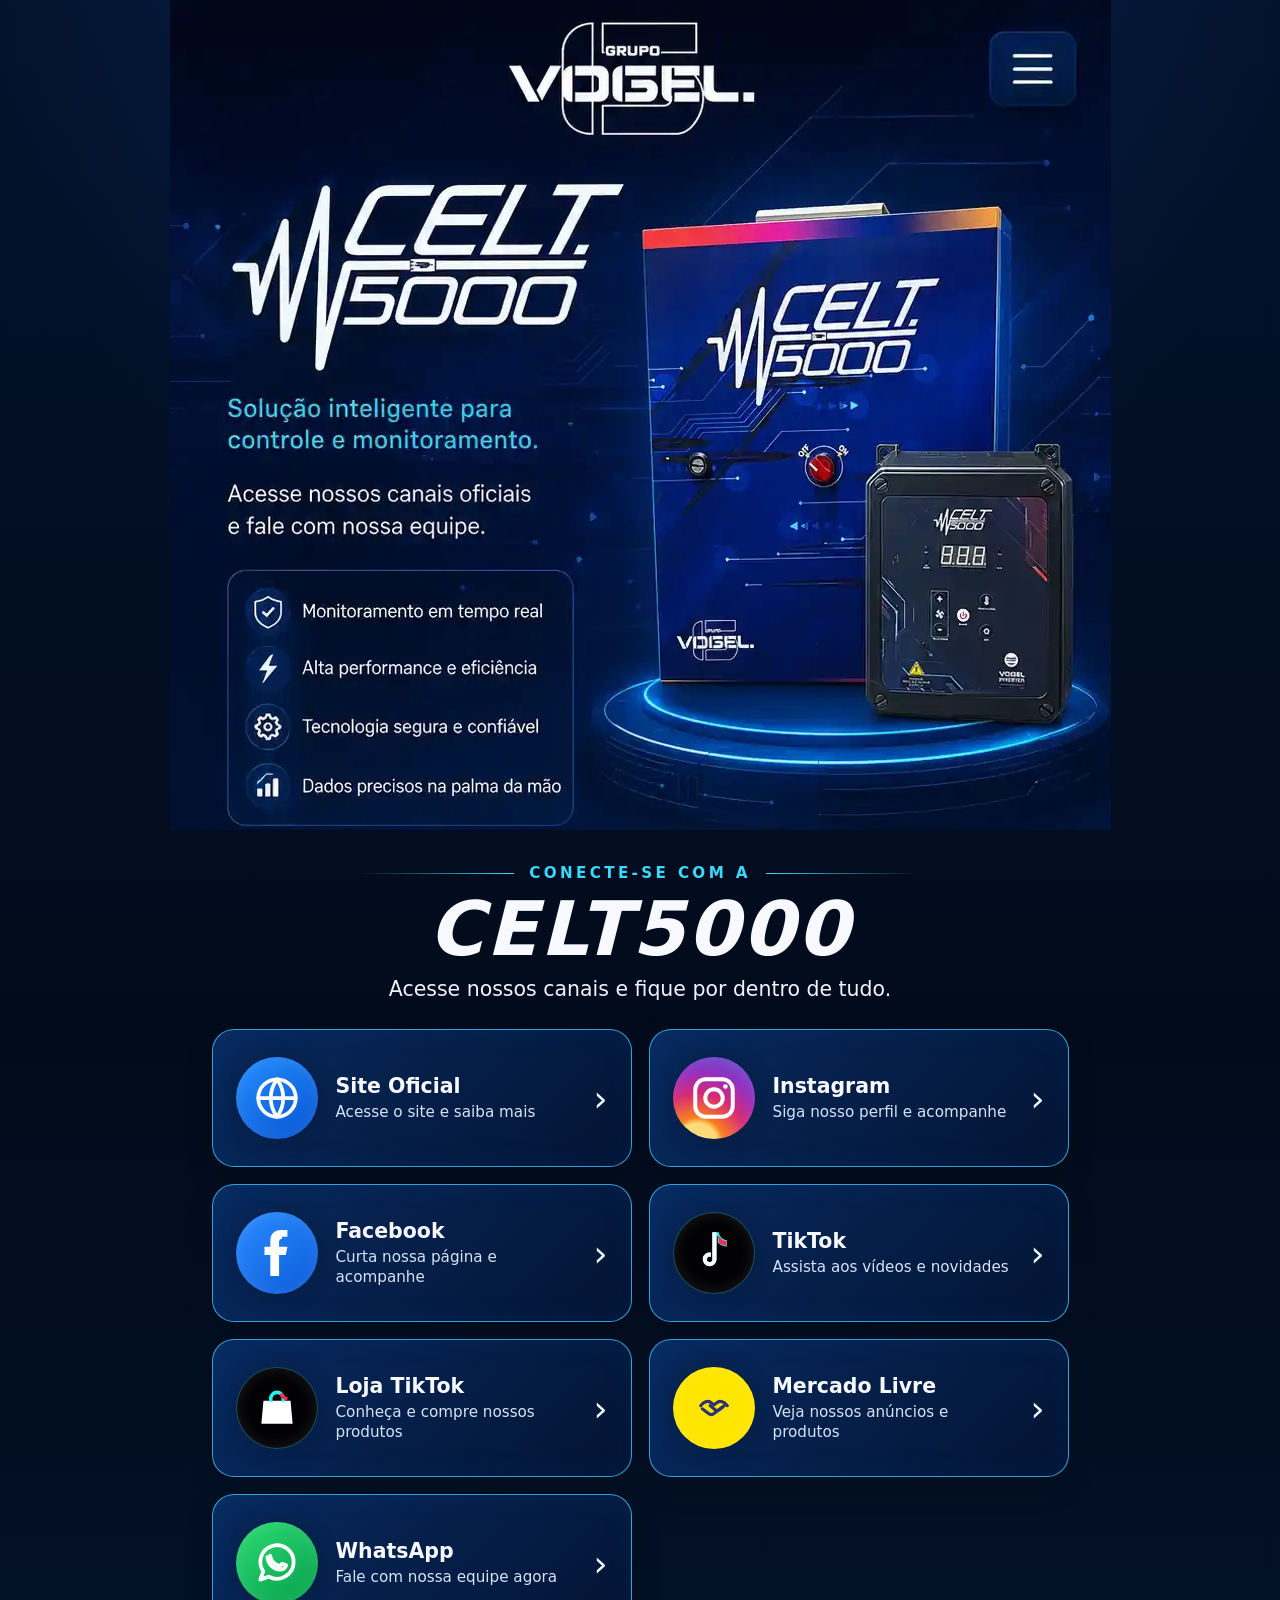
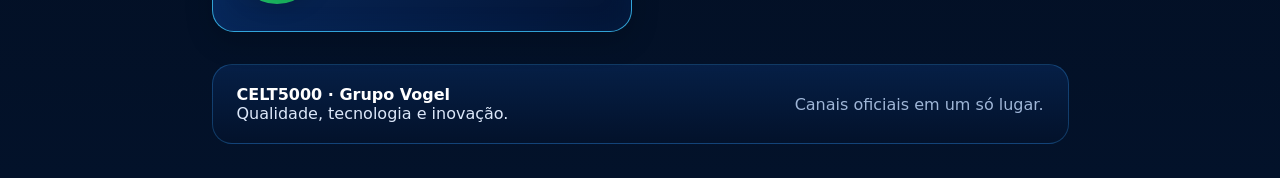
==== index.html @ 8eeab812 "Remove marca RUSTER do equipamento no hero" ====
<!doctype html>
<html lang="pt-BR">
<head>
<meta charset="utf-8">
<meta name="viewport" content="width=device-width,initial-scale=1,viewport-fit=cover">
<meta name="theme-color" content="#020b1b">
<meta name="description" content="Canais oficiais do CELT5000 - Grupo Vogel">
<title>CELT5000 | Canais Oficiais</title>
<style>
:root{--bg:#020b1b;--panel:#06204b;--panel2:#03132f;--cyan:#39d9ff;--line:#37bfff;--text:#f7f9ff;--muted:#d6e3f6}
*{box-sizing:border-box}html{scroll-behavior:smooth}body{margin:0;min-height:100vh;background:radial-gradient(circle at 50% 0,rgba(20,91,210,.22),transparent 34%),linear-gradient(180deg,#03132d 0,#020b1b 58%,#03122a 100%);color:var(--text);font-family:Inter,ui-sans-serif,system-ui,-apple-system,BlinkMacSystemFont,"Segoe UI",Arial,sans-serif;overflow-x:hidden}
body:before{content:"";position:fixed;inset:0;pointer-events:none;opacity:.14;background-image:linear-gradient(rgba(40,155,255,.08) 1px,transparent 1px),linear-gradient(90deg,rgba(40,155,255,.08) 1px,transparent 1px);background-size:46px 46px;mask-image:linear-gradient(#000,transparent 82%)}
a{color:inherit}.page{width:min(941px,100%);margin:auto;position:relative;z-index:1}.hero-wrap{position:relative;width:100%;line-height:0;background:#03132d;overflow:hidden}.hero-img{display:block;width:100%;height:auto;user-select:none;-webkit-user-drag:none}.ruster-mask{position:absolute;left:83.10%;top:82.89%;width:8.29%;height:3.74%;z-index:4;pointer-events:none;background:url("[data-uri]") center/100% 100% no-repeat}.menu-hit{position:absolute;top:3.2%;right:4.0%;width:10.5%;aspect-ratio:1;border:0;background:transparent;border-radius:22%;cursor:pointer;z-index:5}.menu-hit:focus-visible{outline:3px solid #7be8ff;outline-offset:3px}.menu{position:absolute;right:4%;top:12.5%;z-index:8;width:min(300px,46%);padding:10px;border-radius:18px;border:1px solid rgba(77,213,255,.6);background:rgba(2,13,34,.97);box-shadow:0 18px 40px rgba(0,0,0,.38);opacity:0;transform:translateY(-8px) scale(.98);pointer-events:none;transition:.18s;line-height:1.3}.menu.open{opacity:1;transform:none;pointer-events:auto}.menu a{display:flex;align-items:center;justify-content:space-between;padding:13px 14px;text-decoration:none;border-radius:12px;font-size:.95rem;font-weight:700}.menu a:hover,.menu a:focus-visible{background:rgba(42,147,255,.14);outline:none;color:#fff}
.connect{padding:34px 24px 18px;text-align:center}.eyebrow{display:flex;align-items:center;justify-content:center;gap:15px;color:var(--cyan);font-weight:800;letter-spacing:.22em;text-transform:uppercase;font-size:.95rem}.eyebrow:before,.eyebrow:after{content:"";height:1px;width:155px;max-width:19vw;background:linear-gradient(90deg,transparent,var(--cyan))}.eyebrow:after{background:linear-gradient(90deg,var(--cyan),transparent)}.connect h1{font-size:clamp(2.5rem,7vw,4.7rem);font-style:italic;letter-spacing:.035em;margin:10px 0 4px;line-height:1;font-weight:900}.connect p{margin:10px 0 0;color:#eef4ff;font-size:clamp(1rem,2.1vw,1.28rem)}
.cards{display:grid;grid-template-columns:1fr 1fr;gap:17px;padding:10px 42px 32px}.card{display:grid;grid-template-columns:82px 1fr auto;align-items:center;gap:18px;min-height:138px;padding:18px 23px;border-radius:22px;border:1px solid rgba(62,200,255,.78);background:linear-gradient(135deg,rgba(8,43,96,.97),rgba(3,20,52,.98));text-decoration:none;box-shadow:inset 0 0 30px rgba(22,101,220,.08),0 10px 28px rgba(0,0,0,.18);transition:transform .18s,border-color .18s,box-shadow .18s;position:relative;overflow:hidden}.card:before{content:"";position:absolute;inset:0;background:radial-gradient(circle at 12% 50%,rgba(31,142,255,.16),transparent 33%);opacity:0;transition:.18s}.card:hover,.card:focus-visible{transform:translateY(-4px);border-color:#70e6ff;box-shadow:0 18px 38px rgba(0,0,0,.27),0 0 30px rgba(0,176,255,.12);outline:none}.card:hover:before,.card:focus-visible:before{opacity:1}.ico{width:82px;height:82px;border-radius:50%;display:grid;place-items:center;position:relative;z-index:1;box-shadow:0 0 22px rgba(0,0,0,.22),inset 0 0 16px rgba(255,255,255,.1)}.ico svg{width:50px;height:50px}.site .ico{background:linear-gradient(145deg,#258dff,#0754d2)}.instagram .ico{background:radial-gradient(circle at 30% 105%,#feda75 0 19%,#fa7e1e 25%,#d62976 48%,#962fbf 68%,#4f5bd5 100%)}.facebook .ico{background:linear-gradient(145deg,#2b8cff,#0b5bd9)}.tiktok .ico,.tiktokshop .ico{background:#020204;border:1px solid rgba(67,219,255,.35)}.whatsapp .ico{background:linear-gradient(145deg,#2bdb72,#079f4c)}.mercadolivre .ico{background:#ffe600}.copy{position:relative;z-index:1}.copy strong{display:block;font-size:1.28rem;margin-bottom:4px}.copy span{display:block;color:var(--muted);font-size:.95rem;line-height:1.35}.arrow{position:relative;z-index:1;font-size:2.2rem;color:#e8fbff;transition:.18s}.card:hover .arrow,.card:focus-visible .arrow{transform:translateX(4px);color:var(--cyan)}
.footer{margin:0 42px 34px;padding:20px 24px;border:1px solid rgba(57,168,255,.27);border-radius:20px;background:linear-gradient(180deg,rgba(7,34,76,.85),rgba(3,18,43,.88));display:grid;grid-template-columns:1fr auto;gap:20px;align-items:center;color:#dce8fa}.footer strong{color:#fff}.footer-right{text-align:right;color:#9fb6d7}
@media(max-width:720px){.menu{width:min(300px,74%);top:12%}.connect{padding:26px 16px 15px}.cards{grid-template-columns:1fr;padding:8px 14px 26px;gap:12px}.card{min-height:110px;grid-template-columns:62px 1fr auto;gap:13px;padding:14px 16px;border-radius:18px}.ico{width:62px;height:62px}.ico svg{width:38px;height:38px}.copy strong{font-size:1.08rem}.copy span{font-size:.87rem}.arrow{font-size:1.85rem}.footer{margin:0 14px 24px;grid-template-columns:1fr;text-align:center}.footer-right{text-align:center;border-top:1px solid rgba(57,168,255,.25);padding-top:12px}}
@media(max-width:440px){.menu-hit{right:3.8%;top:3.1%;width:11.5%}.eyebrow{font-size:.72rem;gap:8px}.eyebrow:before,.eyebrow:after{width:70px}.connect h1{font-size:2.6rem}.connect p{font-size:.95rem}.copy span{font-size:.82rem}.footer{font-size:.9rem}}
@media(prefers-reduced-motion:reduce){html{scroll-behavior:auto}.menu,.card,.arrow{transition:none}}
</style>
</head>
<body>
<main class="page">
  <section class="hero-wrap" id="inicio" aria-label="Apresentação do CELT5000">
    <img class="hero-img" src="[data-uri]" alt="CELT5000 Grupo Vogel com equipamento em destaque">
    <div class="ruster-mask" aria-hidden="true"></div>
    <button class="menu-hit" type="button" aria-label="Abrir menu" aria-expanded="false" aria-controls="menu"></button>
    <nav class="menu" id="menu" aria-label="Menu principal">
      <a href="#inicio">Início <span>⌂</span></a>
      <a href="#canais">Canais oficiais <span>↓</span></a>
      <a href="https://celt5000.com.br/" target="_blank" rel="noopener noreferrer">Site Oficial <span>↗</span></a>
      <a href="https://wa.me/554599050319" target="_blank" rel="noopener noreferrer">WhatsApp <span>↗</span></a>
    </nav>
  </section>

  <section class="connect" id="canais" aria-labelledby="titulo-canais">
    <div class="eyebrow">Conecte-se com a</div>
    <h1 id="titulo-canais">CELT5000</h1>
    <p>Acesse nossos canais e fique por dentro de tudo.</p>
  </section>

  <section class="cards" aria-label="Links oficiais do CELT5000">
    <a class="card site" href="https://celt5000.com.br/" target="_blank" rel="noopener noreferrer"><span class="ico" aria-hidden="true"><svg viewBox="0 0 24 24" fill="none" stroke="#fff" stroke-width="1.8" stroke-linecap="round"><circle cx="12" cy="12" r="9"/><path d="M3 12h18M12 3a15 15 0 0 1 0 18M12 3a15 15 0 0 0 0 18"/></svg></span><span class="copy"><strong>Site Oficial</strong><span>Acesse o site e saiba mais</span></span><span class="arrow">›</span></a>
    <a class="card instagram" href="https://www.instagram.com/celt5000.br?igsh=dDdic3N4dnR0dGxo&utm_source=qr" target="_blank" rel="noopener noreferrer"><span class="ico" aria-hidden="true"><svg viewBox="0 0 24 24" fill="none" stroke="#fff" stroke-width="1.9"><rect x="3" y="3" width="18" height="18" rx="5"/><circle cx="12" cy="12" r="4.2"/><circle cx="17.5" cy="6.5" r="1.1" fill="#fff" stroke="none"/></svg></span><span class="copy"><strong>Instagram</strong><span>Siga nosso perfil e acompanhe</span></span><span class="arrow">›</span></a>
    <a class="card facebook" href="https://www.facebook.com/share/1DLeUzoMwA/?mibextid=wwXIfr" target="_blank" rel="noopener noreferrer"><span class="ico" aria-hidden="true"><svg viewBox="0 0 24 24" fill="#fff"><path d="M14.4 4.2H17V1h-3c-3.4 0-5.2 2-5.2 5.3V9H6v4h2.8v10h4.2V13h3.2l.8-4H13V6.8c0-1 .4-1.6 1.4-1.6Z"/></svg></span><span class="copy"><strong>Facebook</strong><span>Curta nossa página e acompanhe</span></span><span class="arrow">›</span></a>
    <a class="card tiktok" href="https://www.tiktok.com/@grupovogelbrasil?_r=1&_t=ZS-98ncig1gnmm" target="_blank" rel="noopener noreferrer"><span class="ico" aria-hidden="true"><svg viewBox="0 0 24 24"><path fill="#25F4EE" d="M13.2 4v11a3.3 3.3 0 1 1-2.7-3.2v2.1a1.3 1.3 0 1 0 .7 1.2V2h3.1c.4 2.1 1.7 3.5 3.9 3.9v3c-1.7-.1-3.2-.7-4.4-1.8V4h-.6Z"/><path fill="#FE2C55" d="M14.2 3c.5 1.8 1.7 3 3.8 3.4v2.1c-1.4-.1-2.6-.5-3.8-1.4V3Z"/><path fill="#fff" d="M13.2 4v11a3.3 3.3 0 1 1-2.7-3.2v2.1a1.3 1.3 0 1 0 .7 1.2V2h2v2Z"/></svg></span><span class="copy"><strong>TikTok</strong><span>Assista aos vídeos e novidades</span></span><span class="arrow">›</span></a>
    <a class="card tiktokshop" href="https://vt.tiktok.com/ZS43A1rHr/?page=TikTokShop" target="_blank" rel="noopener noreferrer"><span class="ico" aria-hidden="true"><svg viewBox="0 0 24 24"><path d="M5.5 8.5h13l1 11h-15l1-11Z" fill="#fff"/><path d="M9 9V7.5a3 3 0 0 1 6 0V9" fill="none" stroke="#25F4EE" stroke-width="1.7"/><path d="M14 5c.4 1.4 1.4 2.3 3 2.6" fill="none" stroke="#FE2C55" stroke-width="1.7"/></svg></span><span class="copy"><strong>Loja TikTok</strong><span>Conheça e compre nossos produtos</span></span><span class="arrow">›</span></a>
    <a class="card mercadolivre" href="https://lista.mercadolivre.com.br/_CustId_452941251" target="_blank" rel="noopener noreferrer"><span class="ico" aria-hidden="true"><svg viewBox="0 0 64 64" fill="none"><ellipse cx="32" cy="32" rx="25" ry="18" fill="#FFE600"/><path d="M15 29c4-5 9-7 13-4l4 3 4-3c4-3 9-1 13 4" stroke="#2D3277" stroke-width="4" stroke-linecap="round"/><path d="M17 33l8 6c2 2 5 2 7 0l13-10" stroke="#2D3277" stroke-width="4" stroke-linecap="round" stroke-linejoin="round"/><path d="M27 29l6 5c2 1.7 4 1.7 6 0l4-3" stroke="#2D3277" stroke-width="4" stroke-linecap="round"/></svg></span><span class="copy"><strong>Mercado Livre</strong><span>Veja nossos anúncios e produtos</span></span><span class="arrow">›</span></a>
    <a class="card whatsapp" href="https://wa.me/554599050319" target="_blank" rel="noopener noreferrer"><span class="ico" aria-hidden="true"><svg viewBox="0 0 24 24" fill="none" stroke="#fff" stroke-width="1.8" stroke-linecap="round" stroke-linejoin="round"><path d="M20 11.5a8 8 0 0 1-11.9 7L4 20l1.4-4A8 8 0 1 1 20 11.5Z"/><path d="M8.7 8.5c.4 2.4 2.1 4.2 4.6 5l1.2-1.2 1.9.8c-.5 1.3-1.6 2.1-2.9 2.1-3.3-.2-5.8-2.7-6.1-6"/></svg></span><span class="copy"><strong>WhatsApp</strong><span>Fale com nossa equipe agora</span></span><span class="arrow">›</span></a>
  </section>

  <footer class="footer"><div><strong>CELT5000 · Grupo Vogel</strong><br>Qualidade, tecnologia e inovação.</div><div class="footer-right">Canais oficiais em um só lugar.</div></footer>
</main>
<script>
const btn=document.querySelector('.menu-hit');const menu=document.getElementById('menu');
function closeMenu(){btn.setAttribute('aria-expanded','false');menu.classList.remove('open')}
btn.addEventListener('click',()=>{const open=btn.getAttribute('aria-expanded')==='true';btn.setAttribute('aria-expanded',String(!open));menu.classList.toggle('open',!open)});
menu.querySelectorAll('a').forEach(a=>a.addEventListener('click',closeMenu));
document.addEventListener('click',e=>{if(!menu.contains(e.target)&&!btn.contains(e.target))closeMenu()});document.addEventListener('keydown',e=>{if(e.key==='Escape')closeMenu()});
</script>

<script>
const hero=document.querySelector('.hero-img');
Promise.all(['00','01','02','03a','03b','04','05','06'].map(n=>fetch(`assets/hero-parts/${n}.txt?v=5`).then(r=>{if(!r.ok)throw new Error(`hero ${n}: ${r.status}`);return r.text();})))
.then(parts=>{hero.src='data:image/webp;base64,'+parts.join('');})
.catch(err=>{console.error(err);hero.alt='Não foi possível carregar a imagem principal do CELT5000';});
</script>
</body></html>
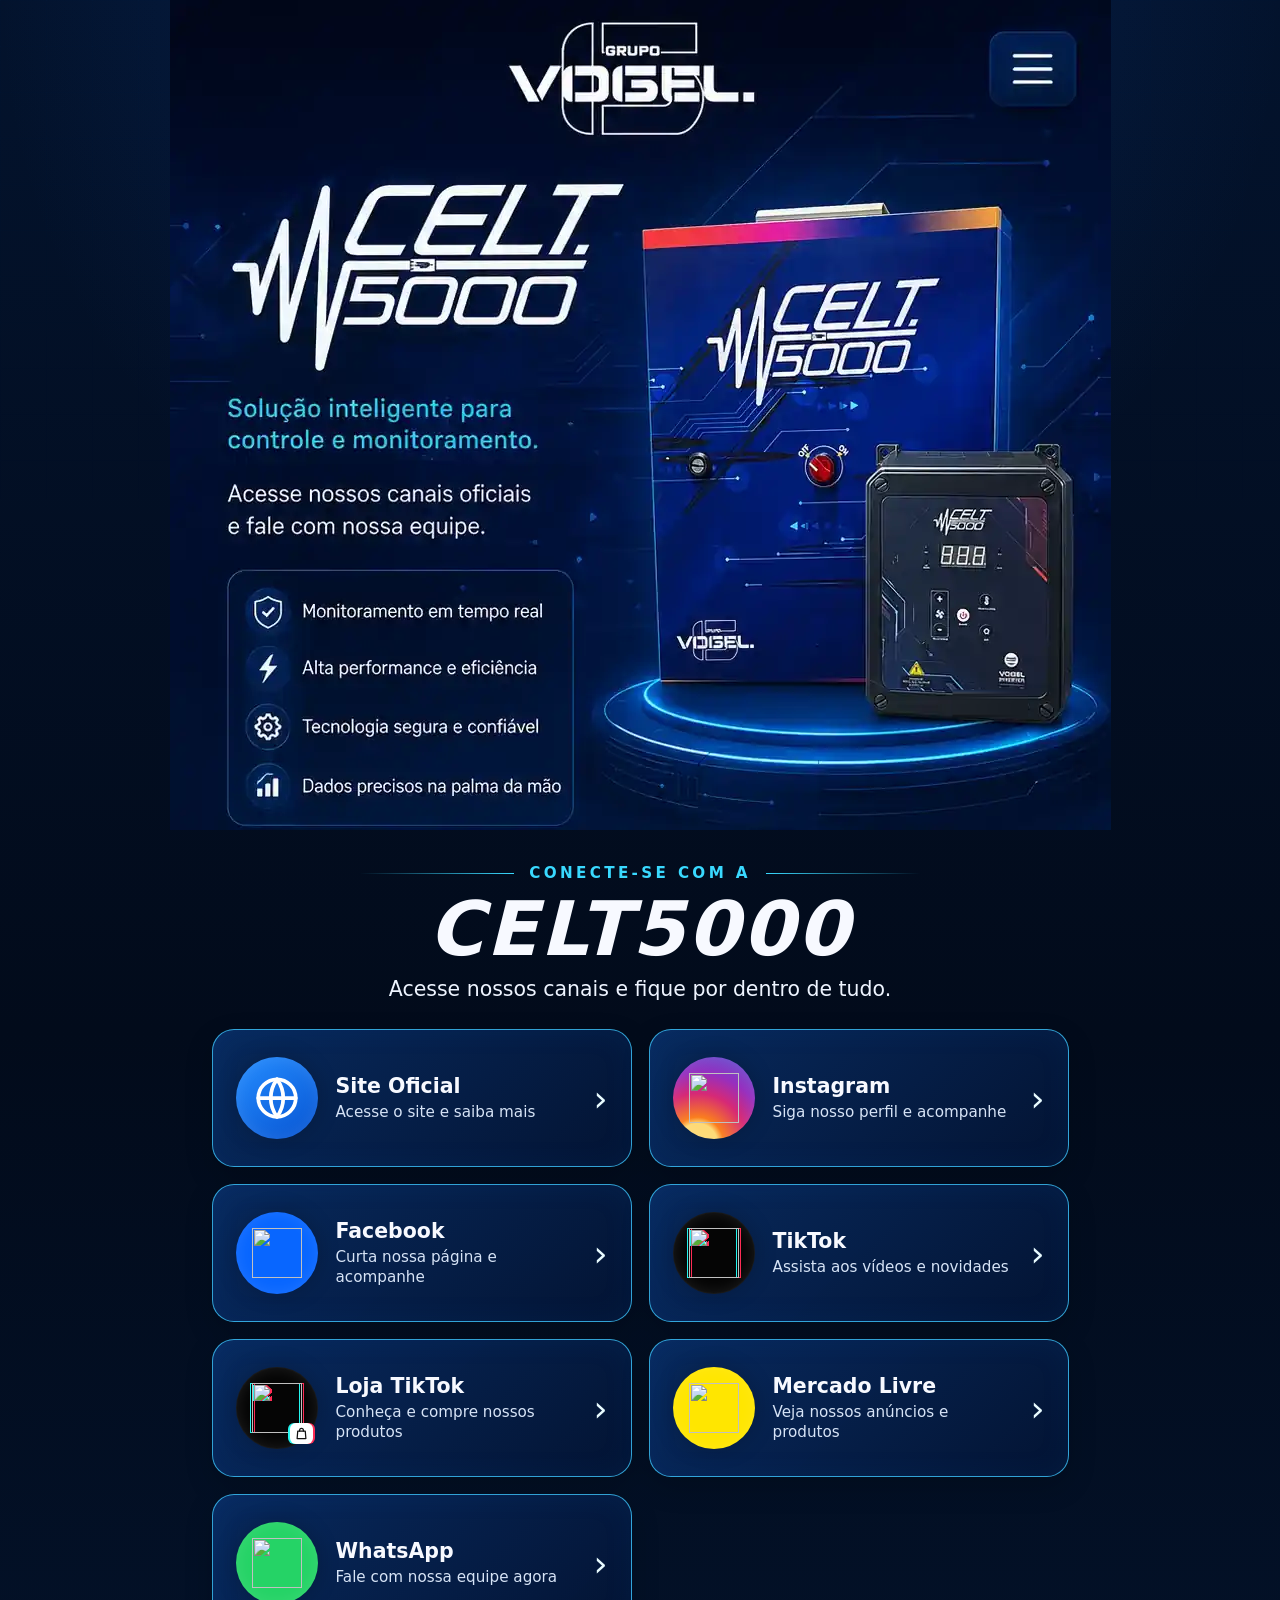
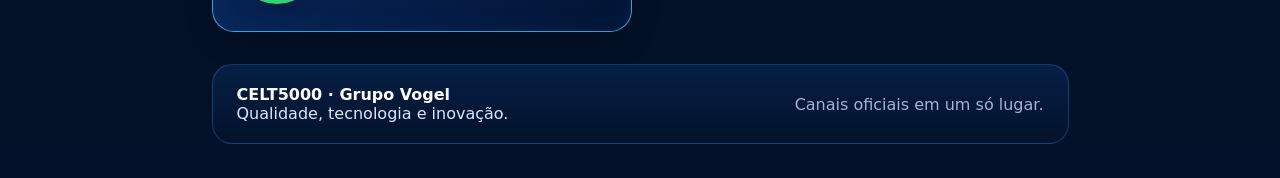
==== commit 68266af9: "Refina logotipos das redes sociais" ====
--- a/index.html
+++ b/index.html
@@ -12,9 +12,9 @@
 body:before{content:"";position:fixed;inset:0;pointer-events:none;opacity:.14;background-image:linear-gradient(rgba(40,155,255,.08) 1px,transparent 1px),linear-gradient(90deg,rgba(40,155,255,.08) 1px,transparent 1px);background-size:46px 46px;mask-image:linear-gradient(#000,transparent 82%)}
 a{color:inherit}.page{width:min(941px,100%);margin:auto;position:relative;z-index:1}.hero-wrap{position:relative;width:100%;line-height:0;background:#03132d;overflow:hidden}.hero-img{display:block;width:100%;height:auto;user-select:none;-webkit-user-drag:none}.ruster-mask{position:absolute;left:83.10%;top:82.89%;width:8.29%;height:3.74%;z-index:4;pointer-events:none;background:url("[data-uri]") center/100% 100% no-repeat}.menu-hit{position:absolute;top:3.2%;right:4.0%;width:10.5%;aspect-ratio:1;border:0;background:transparent;border-radius:22%;cursor:pointer;z-index:5}.menu-hit:focus-visible{outline:3px solid #7be8ff;outline-offset:3px}.menu{position:absolute;right:4%;top:12.5%;z-index:8;width:min(300px,46%);padding:10px;border-radius:18px;border:1px solid rgba(77,213,255,.6);background:rgba(2,13,34,.97);box-shadow:0 18px 40px rgba(0,0,0,.38);opacity:0;transform:translateY(-8px) scale(.98);pointer-events:none;transition:.18s;line-height:1.3}.menu.open{opacity:1;transform:none;pointer-events:auto}.menu a{display:flex;align-items:center;justify-content:space-between;padding:13px 14px;text-decoration:none;border-radius:12px;font-size:.95rem;font-weight:700}.menu a:hover,.menu a:focus-visible{background:rgba(42,147,255,.14);outline:none;color:#fff}
 .connect{padding:34px 24px 18px;text-align:center}.eyebrow{display:flex;align-items:center;justify-content:center;gap:15px;color:var(--cyan);font-weight:800;letter-spacing:.22em;text-transform:uppercase;font-size:.95rem}.eyebrow:before,.eyebrow:after{content:"";height:1px;width:155px;max-width:19vw;background:linear-gradient(90deg,transparent,var(--cyan))}.eyebrow:after{background:linear-gradient(90deg,var(--cyan),transparent)}.connect h1{font-size:clamp(2.5rem,7vw,4.7rem);font-style:italic;letter-spacing:.035em;margin:10px 0 4px;line-height:1;font-weight:900}.connect p{margin:10px 0 0;color:#eef4ff;font-size:clamp(1rem,2.1vw,1.28rem)}
-.cards{display:grid;grid-template-columns:1fr 1fr;gap:17px;padding:10px 42px 32px}.card{display:grid;grid-template-columns:82px 1fr auto;align-items:center;gap:18px;min-height:138px;padding:18px 23px;border-radius:22px;border:1px solid rgba(62,200,255,.78);background:linear-gradient(135deg,rgba(8,43,96,.97),rgba(3,20,52,.98));text-decoration:none;box-shadow:inset 0 0 30px rgba(22,101,220,.08),0 10px 28px rgba(0,0,0,.18);transition:transform .18s,border-color .18s,box-shadow .18s;position:relative;overflow:hidden}.card:before{content:"";position:absolute;inset:0;background:radial-gradient(circle at 12% 50%,rgba(31,142,255,.16),transparent 33%);opacity:0;transition:.18s}.card:hover,.card:focus-visible{transform:translateY(-4px);border-color:#70e6ff;box-shadow:0 18px 38px rgba(0,0,0,.27),0 0 30px rgba(0,176,255,.12);outline:none}.card:hover:before,.card:focus-visible:before{opacity:1}.ico{width:82px;height:82px;border-radius:50%;display:grid;place-items:center;position:relative;z-index:1;box-shadow:0 0 22px rgba(0,0,0,.22),inset 0 0 16px rgba(255,255,255,.1)}.ico svg{width:50px;height:50px}.site .ico{background:linear-gradient(145deg,#258dff,#0754d2)}.instagram .ico{background:radial-gradient(circle at 30% 105%,#feda75 0 19%,#fa7e1e 25%,#d62976 48%,#962fbf 68%,#4f5bd5 100%)}.facebook .ico{background:linear-gradient(145deg,#2b8cff,#0b5bd9)}.tiktok .ico,.tiktokshop .ico{background:#020204;border:1px solid rgba(67,219,255,.35)}.whatsapp .ico{background:linear-gradient(145deg,#2bdb72,#079f4c)}.mercadolivre .ico{background:#ffe600}.copy{position:relative;z-index:1}.copy strong{display:block;font-size:1.28rem;margin-bottom:4px}.copy span{display:block;color:var(--muted);font-size:.95rem;line-height:1.35}.arrow{position:relative;z-index:1;font-size:2.2rem;color:#e8fbff;transition:.18s}.card:hover .arrow,.card:focus-visible .arrow{transform:translateX(4px);color:var(--cyan)}
+.cards{display:grid;grid-template-columns:1fr 1fr;gap:17px;padding:10px 42px 32px}.card{display:grid;grid-template-columns:82px 1fr auto;align-items:center;gap:18px;min-height:138px;padding:18px 23px;border-radius:22px;border:1px solid rgba(62,200,255,.78);background:linear-gradient(135deg,rgba(8,43,96,.97),rgba(3,20,52,.98));text-decoration:none;box-shadow:inset 0 0 30px rgba(22,101,220,.08),0 10px 28px rgba(0,0,0,.18);transition:transform .18s,border-color .18s,box-shadow .18s;position:relative;overflow:hidden}.card:before{content:"";position:absolute;inset:0;background:radial-gradient(circle at 12% 50%,rgba(31,142,255,.16),transparent 33%);opacity:0;transition:.18s}.card:hover,.card:focus-visible{transform:translateY(-4px);border-color:#70e6ff;box-shadow:0 18px 38px rgba(0,0,0,.27),0 0 30px rgba(0,176,255,.12);outline:none}.card:hover:before,.card:focus-visible:before{opacity:1}.ico{width:82px;height:82px;border-radius:50%;display:grid;place-items:center;position:relative;z-index:1;box-shadow:0 0 22px rgba(0,0,0,.22),inset 0 0 16px rgba(255,255,255,.1)}.ico svg,.ico img{width:50px;height:50px;display:block}.ico img{object-fit:contain}.site .ico{background:linear-gradient(145deg,#258dff,#0754d2)}.instagram .ico{background:radial-gradient(circle at 30% 105%,#feda75 0 19%,#fa7e1e 25%,#d62976 48%,#962fbf 68%,#4f5bd5 100%)}.facebook .ico{background:#0866FF}.tiktok .ico,.tiktokshop .ico{background:#050505;border:1px solid rgba(255,255,255,.08)}.tiktok .ico img,.tiktokshop .ico>img{filter:drop-shadow(-2px 0 #25F4EE) drop-shadow(2px 0 #FE2C55)}.tiktokshop .ico{position:relative}.shop-badge{position:absolute;right:4px;bottom:4px;width:23px;height:21px;border-radius:6px;background:#fff;display:grid;place-items:center;box-shadow:-2px 0 #25F4EE,2px 0 #FE2C55}.shop-badge svg{width:15px!important;height:15px!important}.whatsapp .ico{background:#25D366}.mercadolivre .ico{background:#FFE600}.copy{position:relative;z-index:1}.copy strong{display:block;font-size:1.28rem;margin-bottom:4px}.copy span{display:block;color:var(--muted);font-size:.95rem;line-height:1.35}.arrow{position:relative;z-index:1;font-size:2.2rem;color:#e8fbff;transition:.18s}.card:hover .arrow,.card:focus-visible .arrow{transform:translateX(4px);color:var(--cyan)}
 .footer{margin:0 42px 34px;padding:20px 24px;border:1px solid rgba(57,168,255,.27);border-radius:20px;background:linear-gradient(180deg,rgba(7,34,76,.85),rgba(3,18,43,.88));display:grid;grid-template-columns:1fr auto;gap:20px;align-items:center;color:#dce8fa}.footer strong{color:#fff}.footer-right{text-align:right;color:#9fb6d7}
-@media(max-width:720px){.menu{width:min(300px,74%);top:12%}.connect{padding:26px 16px 15px}.cards{grid-template-columns:1fr;padding:8px 14px 26px;gap:12px}.card{min-height:110px;grid-template-columns:62px 1fr auto;gap:13px;padding:14px 16px;border-radius:18px}.ico{width:62px;height:62px}.ico svg{width:38px;height:38px}.copy strong{font-size:1.08rem}.copy span{font-size:.87rem}.arrow{font-size:1.85rem}.footer{margin:0 14px 24px;grid-template-columns:1fr;text-align:center}.footer-right{text-align:center;border-top:1px solid rgba(57,168,255,.25);padding-top:12px}}
+@media(max-width:720px){.menu{width:min(300px,74%);top:12%}.connect{padding:26px 16px 15px}.cards{grid-template-columns:1fr;padding:8px 14px 26px;gap:12px}.card{min-height:110px;grid-template-columns:62px 1fr auto;gap:13px;padding:14px 16px;border-radius:18px}.ico{width:62px;height:62px}.ico svg,.ico img{width:38px;height:38px}.copy strong{font-size:1.08rem}.copy span{font-size:.87rem}.arrow{font-size:1.85rem}.footer{margin:0 14px 24px;grid-template-columns:1fr;text-align:center}.footer-right{text-align:center;border-top:1px solid rgba(57,168,255,.25);padding-top:12px}}
 @media(max-width:440px){.menu-hit{right:3.8%;top:3.1%;width:11.5%}.eyebrow{font-size:.72rem;gap:8px}.eyebrow:before,.eyebrow:after{width:70px}.connect h1{font-size:2.6rem}.connect p{font-size:.95rem}.copy span{font-size:.82rem}.footer{font-size:.9rem}}
 @media(prefers-reduced-motion:reduce){html{scroll-behavior:auto}.menu,.card,.arrow{transition:none}}
 </style>
@@ -41,12 +41,12 @@
 
   <section class="cards" aria-label="Links oficiais do CELT5000">
     <a class="card site" href="https://celt5000.com.br/" target="_blank" rel="noopener noreferrer"><span class="ico" aria-hidden="true"><svg viewBox="0 0 24 24" fill="none" stroke="#fff" stroke-width="1.8" stroke-linecap="round"><circle cx="12" cy="12" r="9"/><path d="M3 12h18M12 3a15 15 0 0 1 0 18M12 3a15 15 0 0 0 0 18"/></svg></span><span class="copy"><strong>Site Oficial</strong><span>Acesse o site e saiba mais</span></span><span class="arrow">›</span></a>
-    <a class="card instagram" href="https://www.instagram.com/celt5000.br?igsh=dDdic3N4dnR0dGxo&utm_source=qr" target="_blank" rel="noopener noreferrer"><span class="ico" aria-hidden="true"><svg viewBox="0 0 24 24" fill="none" stroke="#fff" stroke-width="1.9"><rect x="3" y="3" width="18" height="18" rx="5"/><circle cx="12" cy="12" r="4.2"/><circle cx="17.5" cy="6.5" r="1.1" fill="#fff" stroke="none"/></svg></span><span class="copy"><strong>Instagram</strong><span>Siga nosso perfil e acompanhe</span></span><span class="arrow">›</span></a>
-    <a class="card facebook" href="https://www.facebook.com/share/1DLeUzoMwA/?mibextid=wwXIfr" target="_blank" rel="noopener noreferrer"><span class="ico" aria-hidden="true"><svg viewBox="0 0 24 24" fill="#fff"><path d="M14.4 4.2H17V1h-3c-3.4 0-5.2 2-5.2 5.3V9H6v4h2.8v10h4.2V13h3.2l.8-4H13V6.8c0-1 .4-1.6 1.4-1.6Z"/></svg></span><span class="copy"><strong>Facebook</strong><span>Curta nossa página e acompanhe</span></span><span class="arrow">›</span></a>
-    <a class="card tiktok" href="https://www.tiktok.com/@grupovogelbrasil?_r=1&_t=ZS-98ncig1gnmm" target="_blank" rel="noopener noreferrer"><span class="ico" aria-hidden="true"><svg viewBox="0 0 24 24"><path fill="#25F4EE" d="M13.2 4v11a3.3 3.3 0 1 1-2.7-3.2v2.1a1.3 1.3 0 1 0 .7 1.2V2h3.1c.4 2.1 1.7 3.5 3.9 3.9v3c-1.7-.1-3.2-.7-4.4-1.8V4h-.6Z"/><path fill="#FE2C55" d="M14.2 3c.5 1.8 1.7 3 3.8 3.4v2.1c-1.4-.1-2.6-.5-3.8-1.4V3Z"/><path fill="#fff" d="M13.2 4v11a3.3 3.3 0 1 1-2.7-3.2v2.1a1.3 1.3 0 1 0 .7 1.2V2h2v2Z"/></svg></span><span class="copy"><strong>TikTok</strong><span>Assista aos vídeos e novidades</span></span><span class="arrow">›</span></a>
-    <a class="card tiktokshop" href="https://vt.tiktok.com/ZS43A1rHr/?page=TikTokShop" target="_blank" rel="noopener noreferrer"><span class="ico" aria-hidden="true"><svg viewBox="0 0 24 24"><path d="M5.5 8.5h13l1 11h-15l1-11Z" fill="#fff"/><path d="M9 9V7.5a3 3 0 0 1 6 0V9" fill="none" stroke="#25F4EE" stroke-width="1.7"/><path d="M14 5c.4 1.4 1.4 2.3 3 2.6" fill="none" stroke="#FE2C55" stroke-width="1.7"/></svg></span><span class="copy"><strong>Loja TikTok</strong><span>Conheça e compre nossos produtos</span></span><span class="arrow">›</span></a>
-    <a class="card mercadolivre" href="https://lista.mercadolivre.com.br/_CustId_452941251" target="_blank" rel="noopener noreferrer"><span class="ico" aria-hidden="true"><svg viewBox="0 0 64 64" fill="none"><ellipse cx="32" cy="32" rx="25" ry="18" fill="#FFE600"/><path d="M15 29c4-5 9-7 13-4l4 3 4-3c4-3 9-1 13 4" stroke="#2D3277" stroke-width="4" stroke-linecap="round"/><path d="M17 33l8 6c2 2 5 2 7 0l13-10" stroke="#2D3277" stroke-width="4" stroke-linecap="round" stroke-linejoin="round"/><path d="M27 29l6 5c2 1.7 4 1.7 6 0l4-3" stroke="#2D3277" stroke-width="4" stroke-linecap="round"/></svg></span><span class="copy"><strong>Mercado Livre</strong><span>Veja nossos anúncios e produtos</span></span><span class="arrow">›</span></a>
-    <a class="card whatsapp" href="https://wa.me/554599050319" target="_blank" rel="noopener noreferrer"><span class="ico" aria-hidden="true"><svg viewBox="0 0 24 24" fill="none" stroke="#fff" stroke-width="1.8" stroke-linecap="round" stroke-linejoin="round"><path d="M20 11.5a8 8 0 0 1-11.9 7L4 20l1.4-4A8 8 0 1 1 20 11.5Z"/><path d="M8.7 8.5c.4 2.4 2.1 4.2 4.6 5l1.2-1.2 1.9.8c-.5 1.3-1.6 2.1-2.9 2.1-3.3-.2-5.8-2.7-6.1-6"/></svg></span><span class="copy"><strong>WhatsApp</strong><span>Fale com nossa equipe agora</span></span><span class="arrow">›</span></a>
+    <a class="card instagram" href="https://www.instagram.com/celt5000.br?igsh=dDdic3N4dnR0dGxo&utm_source=qr" target="_blank" rel="noopener noreferrer"><span class="ico" aria-hidden="true"><img src="https://cdn.simpleicons.org/instagram/FFFFFF" alt="" width="50" height="50"></span><span class="copy"><strong>Instagram</strong><span>Siga nosso perfil e acompanhe</span></span><span class="arrow">›</span></a>
+    <a class="card facebook" href="https://www.facebook.com/share/1DLeUzoMwA/?mibextid=wwXIfr" target="_blank" rel="noopener noreferrer"><span class="ico" aria-hidden="true"><img src="https://cdn.simpleicons.org/facebook/FFFFFF" alt="" width="50" height="50"></span><span class="copy"><strong>Facebook</strong><span>Curta nossa página e acompanhe</span></span><span class="arrow">›</span></a>
+    <a class="card tiktok" href="https://www.tiktok.com/@grupovogelbrasil?_r=1&_t=ZS-98ncig1gnmm" target="_blank" rel="noopener noreferrer"><span class="ico" aria-hidden="true"><img src="https://cdn.simpleicons.org/tiktok/FFFFFF" alt="" width="50" height="50"></span><span class="copy"><strong>TikTok</strong><span>Assista aos vídeos e novidades</span></span><span class="arrow">›</span></a>
+    <a class="card tiktokshop" href="https://vt.tiktok.com/ZS43A1rHr/?page=TikTokShop" target="_blank" rel="noopener noreferrer"><span class="ico" aria-hidden="true"><img src="https://cdn.simpleicons.org/tiktok/FFFFFF" alt="" width="50" height="50"><span class="shop-badge"><svg viewBox="0 0 24 24" fill="none" stroke="#111" stroke-width="2" stroke-linecap="round" stroke-linejoin="round"><path d="M6 8h12l1 12H5L6 8Z"/><path d="M9 8V6.8a3 3 0 0 1 6 0V8"/></svg></span></span><span class="copy"><strong>Loja TikTok</strong><span>Conheça e compre nossos produtos</span></span><span class="arrow">›</span></a>
+    <a class="card mercadolivre" href="https://lista.mercadolivre.com.br/_CustId_452941251" target="_blank" rel="noopener noreferrer"><span class="ico" aria-hidden="true"><img src="https://cdn.simpleicons.org/mercadolibre/2D3277" alt="" width="50" height="50"></span><span class="copy"><strong>Mercado Livre</strong><span>Veja nossos anúncios e produtos</span></span><span class="arrow">›</span></a>
+    <a class="card whatsapp" href="https://wa.me/554599050319" target="_blank" rel="noopener noreferrer"><span class="ico" aria-hidden="true"><img src="https://cdn.simpleicons.org/whatsapp/FFFFFF" alt="" width="50" height="50"></span><span class="copy"><strong>WhatsApp</strong><span>Fale com nossa equipe agora</span></span><span class="arrow">›</span></a>
   </section>
 
   <footer class="footer"><div><strong>CELT5000 · Grupo Vogel</strong><br>Qualidade, tecnologia e inovação.</div><div class="footer-right">Canais oficiais em um só lugar.</div></footer>
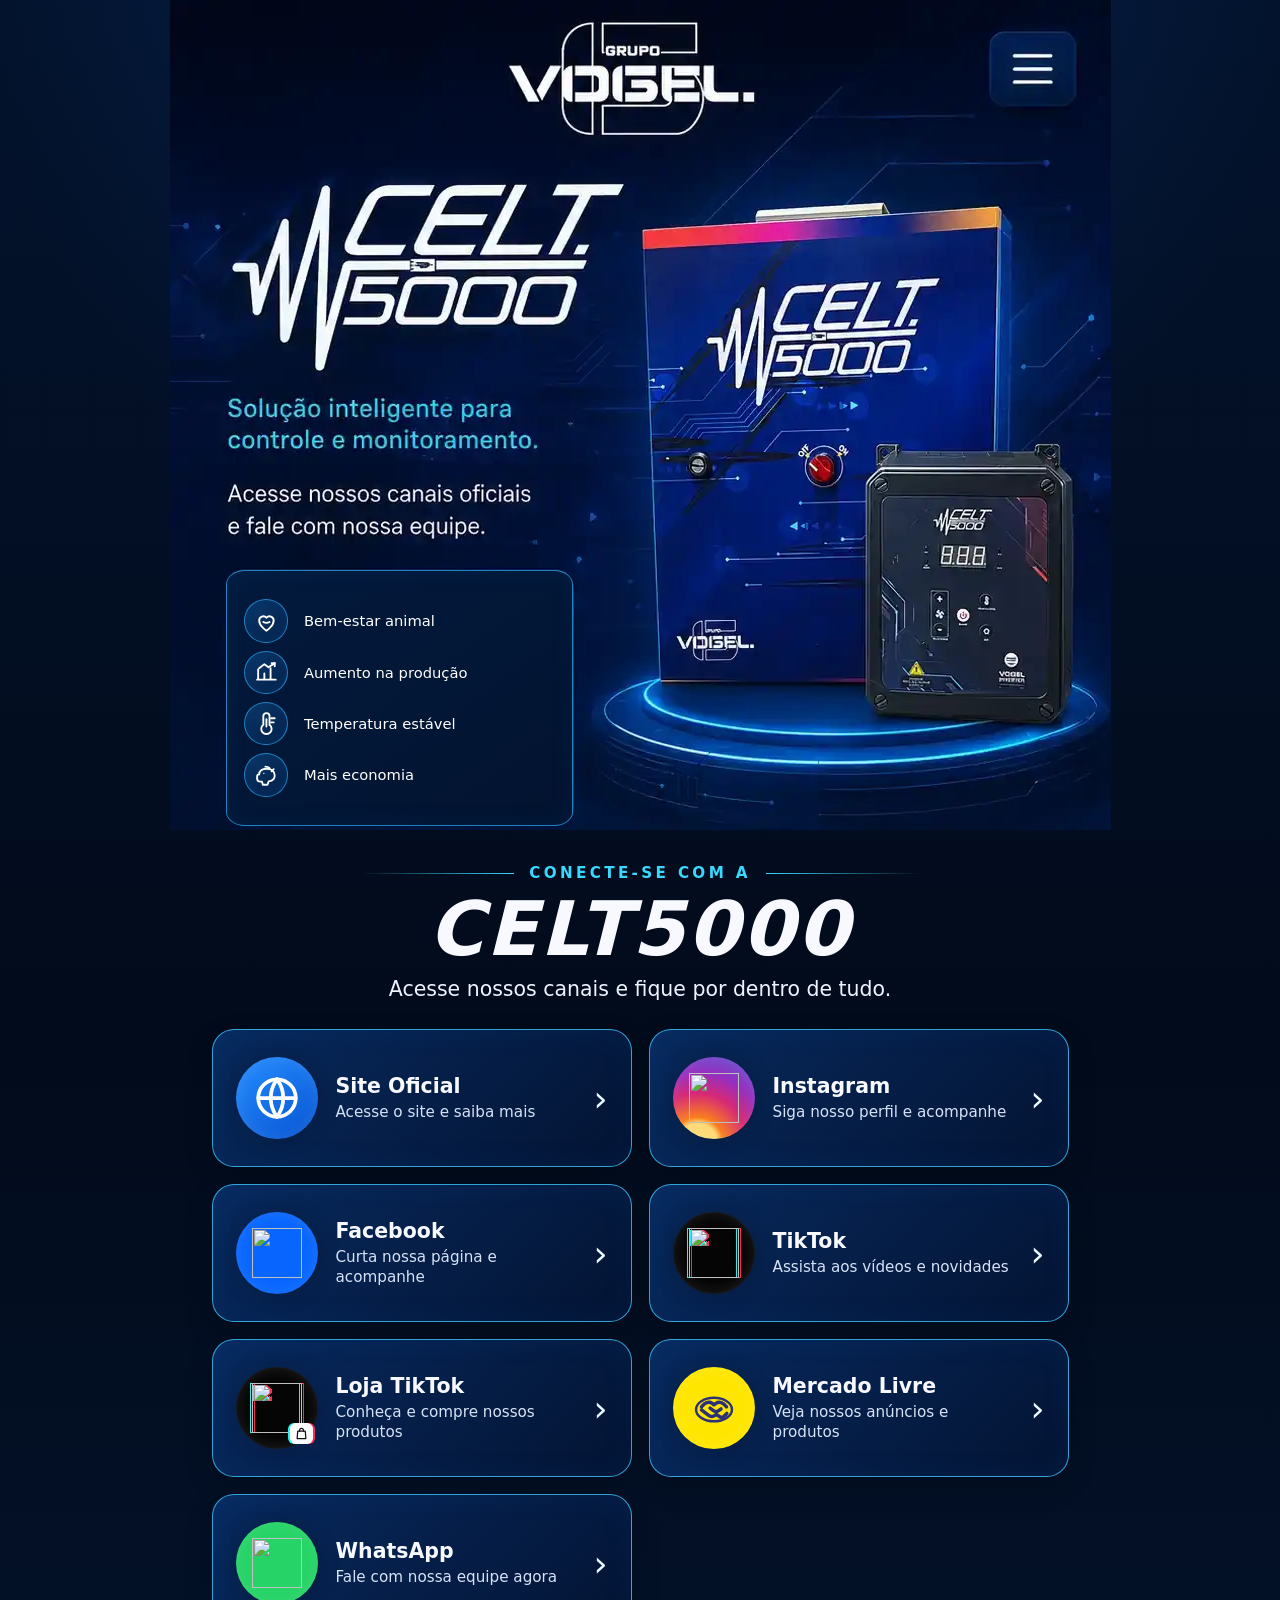
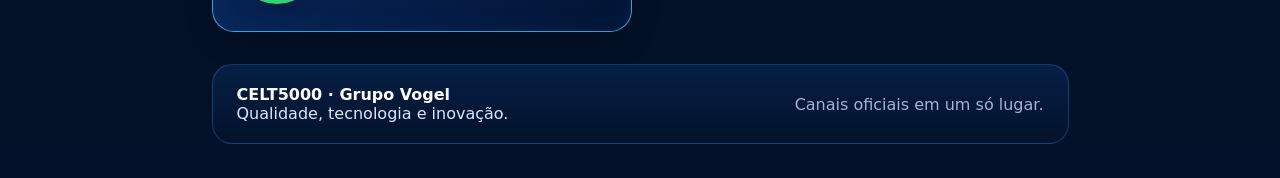
==== commit 366bf742: "Atualiza beneficios do CELT5000 no destaque" ====
--- a/index.html
+++ b/index.html
@@ -14,6 +14,8 @@
 .connect{padding:34px 24px 18px;text-align:center}.eyebrow{display:flex;align-items:center;justify-content:center;gap:15px;color:var(--cyan);font-weight:800;letter-spacing:.22em;text-transform:uppercase;font-size:.95rem}.eyebrow:before,.eyebrow:after{content:"";height:1px;width:155px;max-width:19vw;background:linear-gradient(90deg,transparent,var(--cyan))}.eyebrow:after{background:linear-gradient(90deg,var(--cyan),transparent)}.connect h1{font-size:clamp(2.5rem,7vw,4.7rem);font-style:italic;letter-spacing:.035em;margin:10px 0 4px;line-height:1;font-weight:900}.connect p{margin:10px 0 0;color:#eef4ff;font-size:clamp(1rem,2.1vw,1.28rem)}
 .cards{display:grid;grid-template-columns:1fr 1fr;gap:17px;padding:10px 42px 32px}.card{display:grid;grid-template-columns:82px 1fr auto;align-items:center;gap:18px;min-height:138px;padding:18px 23px;border-radius:22px;border:1px solid rgba(62,200,255,.78);background:linear-gradient(135deg,rgba(8,43,96,.97),rgba(3,20,52,.98));text-decoration:none;box-shadow:inset 0 0 30px rgba(22,101,220,.08),0 10px 28px rgba(0,0,0,.18);transition:transform .18s,border-color .18s,box-shadow .18s;position:relative;overflow:hidden}.card:before{content:"";position:absolute;inset:0;background:radial-gradient(circle at 12% 50%,rgba(31,142,255,.16),transparent 33%);opacity:0;transition:.18s}.card:hover,.card:focus-visible{transform:translateY(-4px);border-color:#70e6ff;box-shadow:0 18px 38px rgba(0,0,0,.27),0 0 30px rgba(0,176,255,.12);outline:none}.card:hover:before,.card:focus-visible:before{opacity:1}.ico{width:82px;height:82px;border-radius:50%;display:grid;place-items:center;position:relative;z-index:1;box-shadow:0 0 22px rgba(0,0,0,.22),inset 0 0 16px rgba(255,255,255,.1)}.ico svg,.ico img{width:50px;height:50px;display:block}.ico img{object-fit:contain}.site .ico{background:linear-gradient(145deg,#258dff,#0754d2)}.instagram .ico{background:radial-gradient(circle at 30% 105%,#feda75 0 19%,#fa7e1e 25%,#d62976 48%,#962fbf 68%,#4f5bd5 100%)}.facebook .ico{background:#0866FF}.tiktok .ico,.tiktokshop .ico{background:#050505;border:1px solid rgba(255,255,255,.08)}.tiktok .ico img,.tiktokshop .ico>img{filter:drop-shadow(-2px 0 #25F4EE) drop-shadow(2px 0 #FE2C55)}.tiktokshop .ico{position:relative}.shop-badge{position:absolute;right:4px;bottom:4px;width:23px;height:21px;border-radius:6px;background:#fff;display:grid;place-items:center;box-shadow:-2px 0 #25F4EE,2px 0 #FE2C55}.shop-badge svg{width:15px!important;height:15px!important}.whatsapp .ico{background:#25D366}.mercadolivre .ico{background:#FFE600}.copy{position:relative;z-index:1}.copy strong{display:block;font-size:1.28rem;margin-bottom:4px}.copy span{display:block;color:var(--muted);font-size:.95rem;line-height:1.35}.arrow{position:relative;z-index:1;font-size:2.2rem;color:#e8fbff;transition:.18s}.card:hover .arrow,.card:focus-visible .arrow{transform:translateX(4px);color:var(--cyan)}
 .footer{margin:0 42px 34px;padding:20px 24px;border:1px solid rgba(57,168,255,.27);border-radius:20px;background:linear-gradient(180deg,rgba(7,34,76,.85),rgba(3,18,43,.88));display:grid;grid-template-columns:1fr auto;gap:20px;align-items:center;color:#dce8fa}.footer strong{color:#fff}.footer-right{text-align:right;color:#9fb6d7}
+.benefits-overlay{position:absolute;left:6.05%;top:68.65%;width:36.8%;height:30.9%;z-index:4;pointer-events:none;line-height:1.2;border:1px solid rgba(43,154,220,.82);border-radius:5.5%;background:linear-gradient(145deg,#031a3d,#02132f);box-shadow:inset 0 0 24px rgba(25,112,211,.08);display:flex;flex-direction:column;justify-content:space-evenly;padding:2.2% 1.8%}.benefit-row{display:grid;grid-template-columns:14% 1fr;gap:5.2%;align-items:center;color:#fff;font-size:clamp(10px,1.15vw,16px);font-weight:500;white-space:nowrap}.benefit-icon{width:100%;aspect-ratio:1;border-radius:50%;border:1px solid rgba(38,155,228,.78);display:grid;place-items:center;background:radial-gradient(circle at 35% 30%,rgba(33,139,235,.24),rgba(3,32,76,.76));box-shadow:inset 0 0 12px rgba(38,135,220,.14)}.benefit-icon svg{width:60%;height:60%;display:block;fill:none;stroke:#fff;stroke-width:1.8;stroke-linecap:round;stroke-linejoin:round}
+@media(max-width:720px){.benefit-row{font-size:clamp(9px,2.1vw,14px)}}
 @media(max-width:720px){.menu{width:min(300px,74%);top:12%}.connect{padding:26px 16px 15px}.cards{grid-template-columns:1fr;padding:8px 14px 26px;gap:12px}.card{min-height:110px;grid-template-columns:62px 1fr auto;gap:13px;padding:14px 16px;border-radius:18px}.ico{width:62px;height:62px}.ico svg,.ico img{width:38px;height:38px}.copy strong{font-size:1.08rem}.copy span{font-size:.87rem}.arrow{font-size:1.85rem}.footer{margin:0 14px 24px;grid-template-columns:1fr;text-align:center}.footer-right{text-align:center;border-top:1px solid rgba(57,168,255,.25);padding-top:12px}}
 @media(max-width:440px){.menu-hit{right:3.8%;top:3.1%;width:11.5%}.eyebrow{font-size:.72rem;gap:8px}.eyebrow:before,.eyebrow:after{width:70px}.connect h1{font-size:2.6rem}.connect p{font-size:.95rem}.copy span{font-size:.82rem}.footer{font-size:.9rem}}
 @media(prefers-reduced-motion:reduce){html{scroll-behavior:auto}.menu,.card,.arrow{transition:none}}
@@ -24,6 +26,12 @@
   <section class="hero-wrap" id="inicio" aria-label="Apresentação do CELT5000">
     <img class="hero-img" src="[data-uri]" alt="CELT5000 Grupo Vogel com equipamento em destaque">
     <div class="ruster-mask" aria-hidden="true"></div>
+    <div class="benefits-overlay" aria-label="Benefícios do CELT5000">
+      <div class="benefit-row"><span class="benefit-icon" aria-hidden="true"><svg viewBox="0 0 24 24"><path d="M12 21s-7-4.5-7-10a4 4 0 0 1 7-2.6A4 4 0 0 1 19 11c0 5.5-7 10-7 10Z"/><path d="M9 12.5c1.6 1 4.4 1 6 0"/></svg></span><span>Bem-estar animal</span></div>
+      <div class="benefit-row"><span class="benefit-icon" aria-hidden="true"><svg viewBox="0 0 24 24"><path d="M4 19V9M10 19v-6M16 19V8M21 19H3"/><path d="m5 8 5-4 4 3 6-4"/><path d="M17 3h3v3"/></svg></span><span>Aumento na produção</span></div>
+      <div class="benefit-row"><span class="benefit-icon" aria-hidden="true"><svg viewBox="0 0 24 24"><path d="M9 5a3 3 0 0 1 6 0v8.2a5 5 0 1 1-6 0V5Z"/><path d="M12 8v7"/><path d="M16.5 7H20M16.5 11H19"/></svg></span><span>Temperatura estável</span></div>
+      <div class="benefit-row"><span class="benefit-icon" aria-hidden="true"><svg viewBox="0 0 24 24"><path d="M5 11c0-3.2 2.8-5.5 7-5.5 4.7 0 8 2.6 8 6.5 0 3-2.2 5.2-5.8 5.7L13 21H8.5l-.7-3H6a3 3 0 0 1-3-3v-2a2 2 0 0 1 2-2Z"/><path d="M17 8l2-2"/><circle cx="9.5" cy="10" r=".7" fill="#fff" stroke="none"/><path d="M11 3.5c1.8 0 3 .5 4 1.5"/></svg></span><span>Mais economia</span></div>
+    </div>
     <button class="menu-hit" type="button" aria-label="Abrir menu" aria-expanded="false" aria-controls="menu"></button>
     <nav class="menu" id="menu" aria-label="Menu principal">
       <a href="#inicio">Início <span>⌂</span></a>
@@ -45,7 +53,7 @@
     <a class="card facebook" href="https://www.facebook.com/share/1DLeUzoMwA/?mibextid=wwXIfr" target="_blank" rel="noopener noreferrer"><span class="ico" aria-hidden="true"><img src="https://cdn.simpleicons.org/facebook/FFFFFF" alt="" width="50" height="50"></span><span class="copy"><strong>Facebook</strong><span>Curta nossa página e acompanhe</span></span><span class="arrow">›</span></a>
     <a class="card tiktok" href="https://www.tiktok.com/@grupovogelbrasil?_r=1&_t=ZS-98ncig1gnmm" target="_blank" rel="noopener noreferrer"><span class="ico" aria-hidden="true"><img src="https://cdn.simpleicons.org/tiktok/FFFFFF" alt="" width="50" height="50"></span><span class="copy"><strong>TikTok</strong><span>Assista aos vídeos e novidades</span></span><span class="arrow">›</span></a>
     <a class="card tiktokshop" href="https://vt.tiktok.com/ZS43A1rHr/?page=TikTokShop" target="_blank" rel="noopener noreferrer"><span class="ico" aria-hidden="true"><img src="https://cdn.simpleicons.org/tiktok/FFFFFF" alt="" width="50" height="50"><span class="shop-badge"><svg viewBox="0 0 24 24" fill="none" stroke="#111" stroke-width="2" stroke-linecap="round" stroke-linejoin="round"><path d="M6 8h12l1 12H5L6 8Z"/><path d="M9 8V6.8a3 3 0 0 1 6 0V8"/></svg></span></span><span class="copy"><strong>Loja TikTok</strong><span>Conheça e compre nossos produtos</span></span><span class="arrow">›</span></a>
-    <a class="card mercadolivre" href="https://lista.mercadolivre.com.br/_CustId_452941251" target="_blank" rel="noopener noreferrer"><span class="ico" aria-hidden="true"><img src="https://cdn.simpleicons.org/mercadolibre/2D3277" alt="" width="50" height="50"></span><span class="copy"><strong>Mercado Livre</strong><span>Veja nossos anúncios e produtos</span></span><span class="arrow">›</span></a>
+    <a class="card mercadolivre" href="https://lista.mercadolivre.com.br/_CustId_452941251" target="_blank" rel="noopener noreferrer"><span class="ico" aria-hidden="true"><svg viewBox="0 0 64 64" fill="none"><path d="M16 30.5c4.1-5.2 9.3-7.4 13.5-4.5l2.5 1.8 2.5-1.8c4.2-2.9 9.4-.7 13.5 4.5" stroke="#2D3277" stroke-width="4.5" stroke-linecap="round" stroke-linejoin="round"/><path d="M16 34.5l9.1 7c2.1 1.6 5 1.7 7.3.3l2.6-1.6 4.4 3c1.8 1.2 4.1.9 5.6-.7l3.4-3.5" stroke="#2D3277" stroke-width="4.5" stroke-linecap="round" stroke-linejoin="round"/><path d="M27 32.2l4.8 3.4c1.7 1.2 4 1.2 5.7 0l3.5-2.4" stroke="#2D3277" stroke-width="4.5" stroke-linecap="round" stroke-linejoin="round"/><path d="M9 34c0 8.3 10.3 15 23 15s23-6.7 23-15-10.3-15-23-15S9 25.7 9 34Z" stroke="#2D3277" stroke-width="3.2"/></svg></span><span class="copy"><strong>Mercado Livre</strong><span>Veja nossos anúncios e produtos</span></span><span class="arrow">›</span></a>
     <a class="card whatsapp" href="https://wa.me/554599050319" target="_blank" rel="noopener noreferrer"><span class="ico" aria-hidden="true"><img src="https://cdn.simpleicons.org/whatsapp/FFFFFF" alt="" width="50" height="50"></span><span class="copy"><strong>WhatsApp</strong><span>Fale com nossa equipe agora</span></span><span class="arrow">›</span></a>
   </section>
 
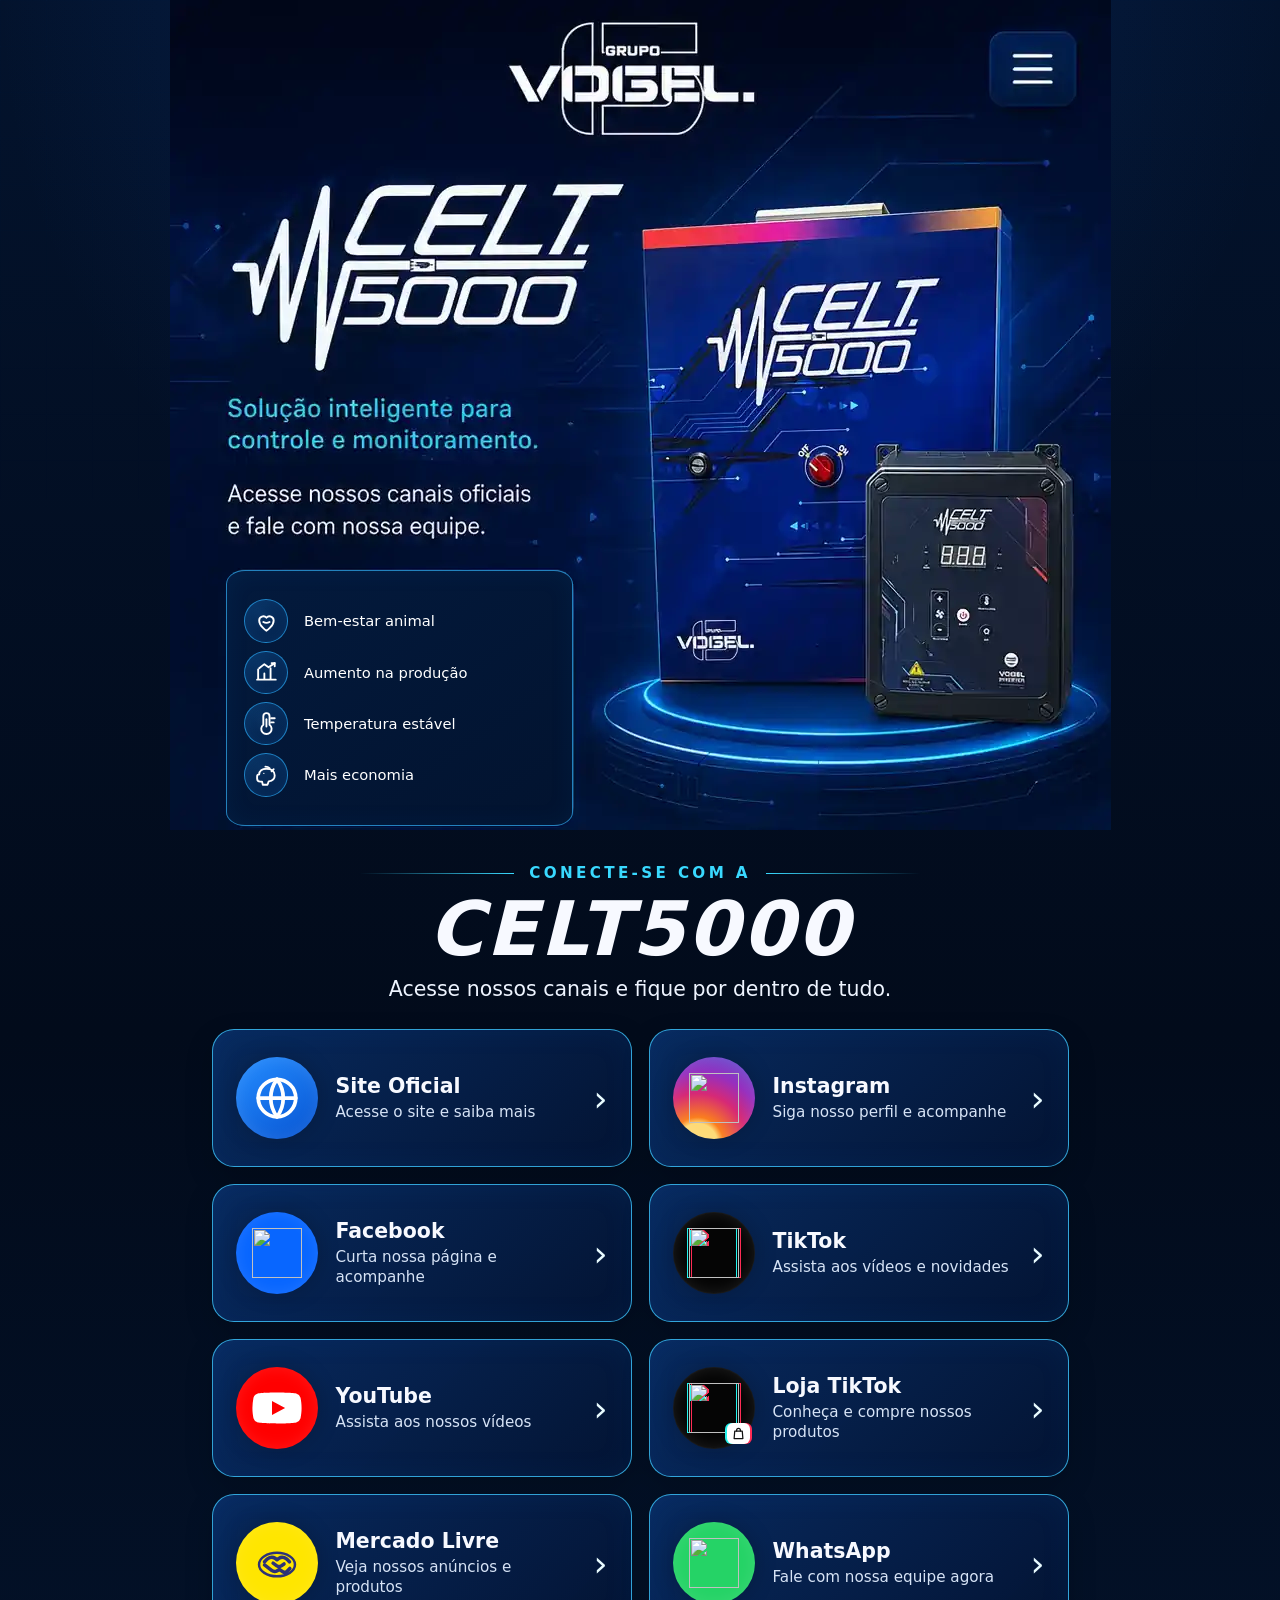
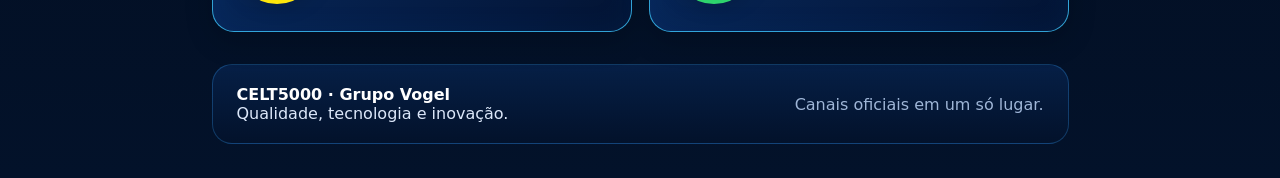
==== commit 9094ad5d: "Adiciona canal oficial do YouTube" ====
--- a/index.html
+++ b/index.html
@@ -12,7 +12,7 @@
 body:before{content:"";position:fixed;inset:0;pointer-events:none;opacity:.14;background-image:linear-gradient(rgba(40,155,255,.08) 1px,transparent 1px),linear-gradient(90deg,rgba(40,155,255,.08) 1px,transparent 1px);background-size:46px 46px;mask-image:linear-gradient(#000,transparent 82%)}
 a{color:inherit}.page{width:min(941px,100%);margin:auto;position:relative;z-index:1}.hero-wrap{position:relative;width:100%;line-height:0;background:#03132d;overflow:hidden}.hero-img{display:block;width:100%;height:auto;user-select:none;-webkit-user-drag:none}.ruster-mask{position:absolute;left:83.10%;top:82.89%;width:8.29%;height:3.74%;z-index:4;pointer-events:none;background:url("[data-uri]") center/100% 100% no-repeat}.menu-hit{position:absolute;top:3.2%;right:4.0%;width:10.5%;aspect-ratio:1;border:0;background:transparent;border-radius:22%;cursor:pointer;z-index:5}.menu-hit:focus-visible{outline:3px solid #7be8ff;outline-offset:3px}.menu{position:absolute;right:4%;top:12.5%;z-index:8;width:min(300px,46%);padding:10px;border-radius:18px;border:1px solid rgba(77,213,255,.6);background:rgba(2,13,34,.97);box-shadow:0 18px 40px rgba(0,0,0,.38);opacity:0;transform:translateY(-8px) scale(.98);pointer-events:none;transition:.18s;line-height:1.3}.menu.open{opacity:1;transform:none;pointer-events:auto}.menu a{display:flex;align-items:center;justify-content:space-between;padding:13px 14px;text-decoration:none;border-radius:12px;font-size:.95rem;font-weight:700}.menu a:hover,.menu a:focus-visible{background:rgba(42,147,255,.14);outline:none;color:#fff}
 .connect{padding:34px 24px 18px;text-align:center}.eyebrow{display:flex;align-items:center;justify-content:center;gap:15px;color:var(--cyan);font-weight:800;letter-spacing:.22em;text-transform:uppercase;font-size:.95rem}.eyebrow:before,.eyebrow:after{content:"";height:1px;width:155px;max-width:19vw;background:linear-gradient(90deg,transparent,var(--cyan))}.eyebrow:after{background:linear-gradient(90deg,var(--cyan),transparent)}.connect h1{font-size:clamp(2.5rem,7vw,4.7rem);font-style:italic;letter-spacing:.035em;margin:10px 0 4px;line-height:1;font-weight:900}.connect p{margin:10px 0 0;color:#eef4ff;font-size:clamp(1rem,2.1vw,1.28rem)}
-.cards{display:grid;grid-template-columns:1fr 1fr;gap:17px;padding:10px 42px 32px}.card{display:grid;grid-template-columns:82px 1fr auto;align-items:center;gap:18px;min-height:138px;padding:18px 23px;border-radius:22px;border:1px solid rgba(62,200,255,.78);background:linear-gradient(135deg,rgba(8,43,96,.97),rgba(3,20,52,.98));text-decoration:none;box-shadow:inset 0 0 30px rgba(22,101,220,.08),0 10px 28px rgba(0,0,0,.18);transition:transform .18s,border-color .18s,box-shadow .18s;position:relative;overflow:hidden}.card:before{content:"";position:absolute;inset:0;background:radial-gradient(circle at 12% 50%,rgba(31,142,255,.16),transparent 33%);opacity:0;transition:.18s}.card:hover,.card:focus-visible{transform:translateY(-4px);border-color:#70e6ff;box-shadow:0 18px 38px rgba(0,0,0,.27),0 0 30px rgba(0,176,255,.12);outline:none}.card:hover:before,.card:focus-visible:before{opacity:1}.ico{width:82px;height:82px;border-radius:50%;display:grid;place-items:center;position:relative;z-index:1;box-shadow:0 0 22px rgba(0,0,0,.22),inset 0 0 16px rgba(255,255,255,.1)}.ico svg,.ico img{width:50px;height:50px;display:block}.ico img{object-fit:contain}.site .ico{background:linear-gradient(145deg,#258dff,#0754d2)}.instagram .ico{background:radial-gradient(circle at 30% 105%,#feda75 0 19%,#fa7e1e 25%,#d62976 48%,#962fbf 68%,#4f5bd5 100%)}.facebook .ico{background:#0866FF}.tiktok .ico,.tiktokshop .ico{background:#050505;border:1px solid rgba(255,255,255,.08)}.tiktok .ico img,.tiktokshop .ico>img{filter:drop-shadow(-2px 0 #25F4EE) drop-shadow(2px 0 #FE2C55)}.tiktokshop .ico{position:relative}.shop-badge{position:absolute;right:4px;bottom:4px;width:23px;height:21px;border-radius:6px;background:#fff;display:grid;place-items:center;box-shadow:-2px 0 #25F4EE,2px 0 #FE2C55}.shop-badge svg{width:15px!important;height:15px!important}.whatsapp .ico{background:#25D366}.mercadolivre .ico{background:#FFE600}.copy{position:relative;z-index:1}.copy strong{display:block;font-size:1.28rem;margin-bottom:4px}.copy span{display:block;color:var(--muted);font-size:.95rem;line-height:1.35}.arrow{position:relative;z-index:1;font-size:2.2rem;color:#e8fbff;transition:.18s}.card:hover .arrow,.card:focus-visible .arrow{transform:translateX(4px);color:var(--cyan)}
+.cards{display:grid;grid-template-columns:1fr 1fr;gap:17px;padding:10px 42px 32px}.card{display:grid;grid-template-columns:82px 1fr auto;align-items:center;gap:18px;min-height:138px;padding:18px 23px;border-radius:22px;border:1px solid rgba(62,200,255,.78);background:linear-gradient(135deg,rgba(8,43,96,.97),rgba(3,20,52,.98));text-decoration:none;box-shadow:inset 0 0 30px rgba(22,101,220,.08),0 10px 28px rgba(0,0,0,.18);transition:transform .18s,border-color .18s,box-shadow .18s;position:relative;overflow:hidden}.card:before{content:"";position:absolute;inset:0;background:radial-gradient(circle at 12% 50%,rgba(31,142,255,.16),transparent 33%);opacity:0;transition:.18s}.card:hover,.card:focus-visible{transform:translateY(-4px);border-color:#70e6ff;box-shadow:0 18px 38px rgba(0,0,0,.27),0 0 30px rgba(0,176,255,.12);outline:none}.card:hover:before,.card:focus-visible:before{opacity:1}.ico{width:82px;height:82px;border-radius:50%;display:grid;place-items:center;position:relative;z-index:1;box-shadow:0 0 22px rgba(0,0,0,.22),inset 0 0 16px rgba(255,255,255,.1)}.ico svg,.ico img{width:50px;height:50px;display:block}.ico img{object-fit:contain}.site .ico{background:linear-gradient(145deg,#258dff,#0754d2)}.instagram .ico{background:radial-gradient(circle at 30% 105%,#feda75 0 19%,#fa7e1e 25%,#d62976 48%,#962fbf 68%,#4f5bd5 100%)}.facebook .ico{background:#0866FF}.youtube .ico{background:#FF0000}.tiktok .ico,.tiktokshop .ico{background:#050505;border:1px solid rgba(255,255,255,.08)}.tiktok .ico img,.tiktokshop .ico>img{filter:drop-shadow(-2px 0 #25F4EE) drop-shadow(2px 0 #FE2C55)}.tiktokshop .ico{position:relative}.shop-badge{position:absolute;right:4px;bottom:4px;width:23px;height:21px;border-radius:6px;background:#fff;display:grid;place-items:center;box-shadow:-2px 0 #25F4EE,2px 0 #FE2C55}.shop-badge svg{width:15px!important;height:15px!important}.whatsapp .ico{background:#25D366}.mercadolivre .ico{background:#FFE600}.copy{position:relative;z-index:1}.copy strong{display:block;font-size:1.28rem;margin-bottom:4px}.copy span{display:block;color:var(--muted);font-size:.95rem;line-height:1.35}.arrow{position:relative;z-index:1;font-size:2.2rem;color:#e8fbff;transition:.18s}.card:hover .arrow,.card:focus-visible .arrow{transform:translateX(4px);color:var(--cyan)}
 .footer{margin:0 42px 34px;padding:20px 24px;border:1px solid rgba(57,168,255,.27);border-radius:20px;background:linear-gradient(180deg,rgba(7,34,76,.85),rgba(3,18,43,.88));display:grid;grid-template-columns:1fr auto;gap:20px;align-items:center;color:#dce8fa}.footer strong{color:#fff}.footer-right{text-align:right;color:#9fb6d7}
 .benefits-overlay{position:absolute;left:6.05%;top:68.65%;width:36.8%;height:30.9%;z-index:4;pointer-events:none;line-height:1.2;border:1px solid rgba(43,154,220,.82);border-radius:5.5%;background:linear-gradient(145deg,#031a3d,#02132f);box-shadow:inset 0 0 24px rgba(25,112,211,.08);display:flex;flex-direction:column;justify-content:space-evenly;padding:2.2% 1.8%}.benefit-row{display:grid;grid-template-columns:14% 1fr;gap:5.2%;align-items:center;color:#fff;font-size:clamp(10px,1.15vw,16px);font-weight:500;white-space:nowrap}.benefit-icon{width:100%;aspect-ratio:1;border-radius:50%;border:1px solid rgba(38,155,228,.78);display:grid;place-items:center;background:radial-gradient(circle at 35% 30%,rgba(33,139,235,.24),rgba(3,32,76,.76));box-shadow:inset 0 0 12px rgba(38,135,220,.14)}.benefit-icon svg{width:60%;height:60%;display:block;fill:none;stroke:#fff;stroke-width:1.8;stroke-linecap:round;stroke-linejoin:round}
 @media(max-width:720px){.benefit-row{font-size:clamp(9px,2.1vw,14px)}}
@@ -37,6 +37,7 @@
       <a href="#inicio">Início <span>⌂</span></a>
       <a href="#canais">Canais oficiais <span>↓</span></a>
       <a href="https://celt5000.com.br/" target="_blank" rel="noopener noreferrer">Site Oficial <span>↗</span></a>
+      <a href="https://www.youtube.com/@Celt5000" target="_blank" rel="noopener noreferrer">YouTube <span>↗</span></a>
       <a href="https://wa.me/554599050319" target="_blank" rel="noopener noreferrer">WhatsApp <span>↗</span></a>
     </nav>
   </section>
@@ -52,6 +53,7 @@
     <a class="card instagram" href="https://www.instagram.com/celt5000.br?igsh=dDdic3N4dnR0dGxo&utm_source=qr" target="_blank" rel="noopener noreferrer"><span class="ico" aria-hidden="true"><img src="https://cdn.simpleicons.org/instagram/FFFFFF" alt="" width="50" height="50"></span><span class="copy"><strong>Instagram</strong><span>Siga nosso perfil e acompanhe</span></span><span class="arrow">›</span></a>
     <a class="card facebook" href="https://www.facebook.com/share/1DLeUzoMwA/?mibextid=wwXIfr" target="_blank" rel="noopener noreferrer"><span class="ico" aria-hidden="true"><img src="https://cdn.simpleicons.org/facebook/FFFFFF" alt="" width="50" height="50"></span><span class="copy"><strong>Facebook</strong><span>Curta nossa página e acompanhe</span></span><span class="arrow">›</span></a>
     <a class="card tiktok" href="https://www.tiktok.com/@grupovogelbrasil?_r=1&_t=ZS-98ncig1gnmm" target="_blank" rel="noopener noreferrer"><span class="ico" aria-hidden="true"><img src="https://cdn.simpleicons.org/tiktok/FFFFFF" alt="" width="50" height="50"></span><span class="copy"><strong>TikTok</strong><span>Assista aos vídeos e novidades</span></span><span class="arrow">›</span></a>
+    <a class="card youtube" href="https://www.youtube.com/@Celt5000" target="_blank" rel="noopener noreferrer"><span class="ico" aria-hidden="true"><svg viewBox="0 0 24 24" aria-hidden="true"><path fill="#fff" d="M23.3 7.1a3 3 0 0 0-2.1-2.1C19.3 4.5 12 4.5 12 4.5s-7.3 0-9.2.5A3 3 0 0 0 .7 7.1 31.5 31.5 0 0 0 .2 12c0 1.7.2 3.4.5 4.9A3 3 0 0 0 2.8 19c1.9.5 9.2.5 9.2.5s7.3 0 9.2-.5a3 3 0 0 0 2.1-2.1c.3-1.5.5-3.2.5-4.9s-.2-3.4-.5-4.9ZM9.6 15.4V8.6l6.3 3.4-6.3 3.4Z"/></svg></span><span class="copy"><strong>YouTube</strong><span>Assista aos nossos vídeos</span></span><span class="arrow">›</span></a>
     <a class="card tiktokshop" href="https://vt.tiktok.com/ZS43A1rHr/?page=TikTokShop" target="_blank" rel="noopener noreferrer"><span class="ico" aria-hidden="true"><img src="https://cdn.simpleicons.org/tiktok/FFFFFF" alt="" width="50" height="50"><span class="shop-badge"><svg viewBox="0 0 24 24" fill="none" stroke="#111" stroke-width="2" stroke-linecap="round" stroke-linejoin="round"><path d="M6 8h12l1 12H5L6 8Z"/><path d="M9 8V6.8a3 3 0 0 1 6 0V8"/></svg></span></span><span class="copy"><strong>Loja TikTok</strong><span>Conheça e compre nossos produtos</span></span><span class="arrow">›</span></a>
     <a class="card mercadolivre" href="https://lista.mercadolivre.com.br/_CustId_452941251" target="_blank" rel="noopener noreferrer"><span class="ico" aria-hidden="true"><svg viewBox="0 0 64 64" fill="none"><path d="M16 30.5c4.1-5.2 9.3-7.4 13.5-4.5l2.5 1.8 2.5-1.8c4.2-2.9 9.4-.7 13.5 4.5" stroke="#2D3277" stroke-width="4.5" stroke-linecap="round" stroke-linejoin="round"/><path d="M16 34.5l9.1 7c2.1 1.6 5 1.7 7.3.3l2.6-1.6 4.4 3c1.8 1.2 4.1.9 5.6-.7l3.4-3.5" stroke="#2D3277" stroke-width="4.5" stroke-linecap="round" stroke-linejoin="round"/><path d="M27 32.2l4.8 3.4c1.7 1.2 4 1.2 5.7 0l3.5-2.4" stroke="#2D3277" stroke-width="4.5" stroke-linecap="round" stroke-linejoin="round"/><path d="M9 34c0 8.3 10.3 15 23 15s23-6.7 23-15-10.3-15-23-15S9 25.7 9 34Z" stroke="#2D3277" stroke-width="3.2"/></svg></span><span class="copy"><strong>Mercado Livre</strong><span>Veja nossos anúncios e produtos</span></span><span class="arrow">›</span></a>
     <a class="card whatsapp" href="https://wa.me/554599050319" target="_blank" rel="noopener noreferrer"><span class="ico" aria-hidden="true"><img src="https://cdn.simpleicons.org/whatsapp/FFFFFF" alt="" width="50" height="50"></span><span class="copy"><strong>WhatsApp</strong><span>Fale com nossa equipe agora</span></span><span class="arrow">›</span></a>
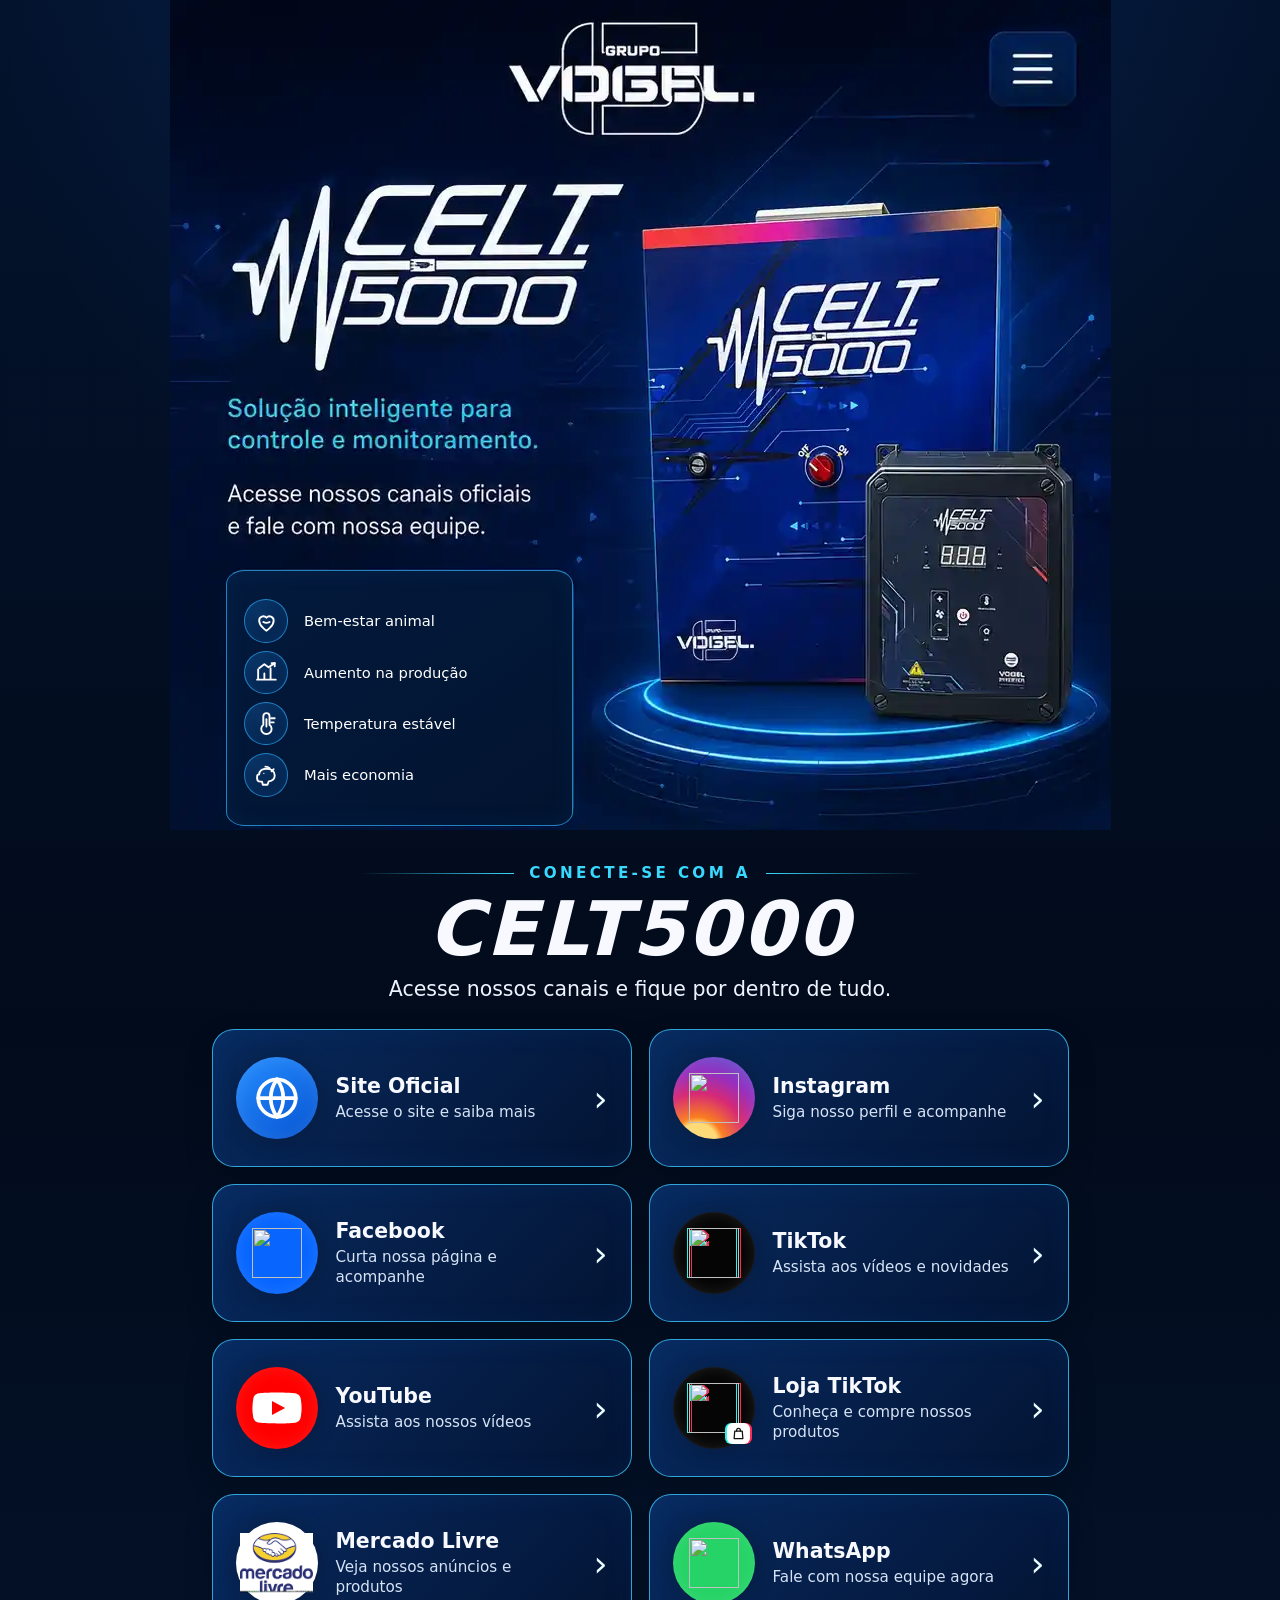
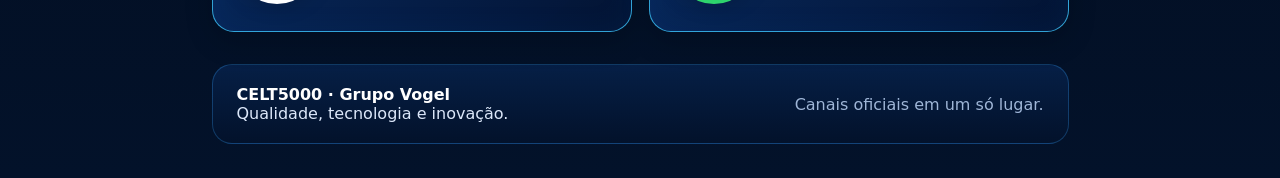
==== commit 1f3c5126: "Usa logotipo enviado no card do Mercado Livre" ====
--- a/index.html
+++ b/index.html
@@ -12,7 +12,7 @@
 body:before{content:"";position:fixed;inset:0;pointer-events:none;opacity:.14;background-image:linear-gradient(rgba(40,155,255,.08) 1px,transparent 1px),linear-gradient(90deg,rgba(40,155,255,.08) 1px,transparent 1px);background-size:46px 46px;mask-image:linear-gradient(#000,transparent 82%)}
 a{color:inherit}.page{width:min(941px,100%);margin:auto;position:relative;z-index:1}.hero-wrap{position:relative;width:100%;line-height:0;background:#03132d;overflow:hidden}.hero-img{display:block;width:100%;height:auto;user-select:none;-webkit-user-drag:none}.ruster-mask{position:absolute;left:83.10%;top:82.89%;width:8.29%;height:3.74%;z-index:4;pointer-events:none;background:url("[data-uri]") center/100% 100% no-repeat}.menu-hit{position:absolute;top:3.2%;right:4.0%;width:10.5%;aspect-ratio:1;border:0;background:transparent;border-radius:22%;cursor:pointer;z-index:5}.menu-hit:focus-visible{outline:3px solid #7be8ff;outline-offset:3px}.menu{position:absolute;right:4%;top:12.5%;z-index:8;width:min(300px,46%);padding:10px;border-radius:18px;border:1px solid rgba(77,213,255,.6);background:rgba(2,13,34,.97);box-shadow:0 18px 40px rgba(0,0,0,.38);opacity:0;transform:translateY(-8px) scale(.98);pointer-events:none;transition:.18s;line-height:1.3}.menu.open{opacity:1;transform:none;pointer-events:auto}.menu a{display:flex;align-items:center;justify-content:space-between;padding:13px 14px;text-decoration:none;border-radius:12px;font-size:.95rem;font-weight:700}.menu a:hover,.menu a:focus-visible{background:rgba(42,147,255,.14);outline:none;color:#fff}
 .connect{padding:34px 24px 18px;text-align:center}.eyebrow{display:flex;align-items:center;justify-content:center;gap:15px;color:var(--cyan);font-weight:800;letter-spacing:.22em;text-transform:uppercase;font-size:.95rem}.eyebrow:before,.eyebrow:after{content:"";height:1px;width:155px;max-width:19vw;background:linear-gradient(90deg,transparent,var(--cyan))}.eyebrow:after{background:linear-gradient(90deg,var(--cyan),transparent)}.connect h1{font-size:clamp(2.5rem,7vw,4.7rem);font-style:italic;letter-spacing:.035em;margin:10px 0 4px;line-height:1;font-weight:900}.connect p{margin:10px 0 0;color:#eef4ff;font-size:clamp(1rem,2.1vw,1.28rem)}
-.cards{display:grid;grid-template-columns:1fr 1fr;gap:17px;padding:10px 42px 32px}.card{display:grid;grid-template-columns:82px 1fr auto;align-items:center;gap:18px;min-height:138px;padding:18px 23px;border-radius:22px;border:1px solid rgba(62,200,255,.78);background:linear-gradient(135deg,rgba(8,43,96,.97),rgba(3,20,52,.98));text-decoration:none;box-shadow:inset 0 0 30px rgba(22,101,220,.08),0 10px 28px rgba(0,0,0,.18);transition:transform .18s,border-color .18s,box-shadow .18s;position:relative;overflow:hidden}.card:before{content:"";position:absolute;inset:0;background:radial-gradient(circle at 12% 50%,rgba(31,142,255,.16),transparent 33%);opacity:0;transition:.18s}.card:hover,.card:focus-visible{transform:translateY(-4px);border-color:#70e6ff;box-shadow:0 18px 38px rgba(0,0,0,.27),0 0 30px rgba(0,176,255,.12);outline:none}.card:hover:before,.card:focus-visible:before{opacity:1}.ico{width:82px;height:82px;border-radius:50%;display:grid;place-items:center;position:relative;z-index:1;box-shadow:0 0 22px rgba(0,0,0,.22),inset 0 0 16px rgba(255,255,255,.1)}.ico svg,.ico img{width:50px;height:50px;display:block}.ico img{object-fit:contain}.site .ico{background:linear-gradient(145deg,#258dff,#0754d2)}.instagram .ico{background:radial-gradient(circle at 30% 105%,#feda75 0 19%,#fa7e1e 25%,#d62976 48%,#962fbf 68%,#4f5bd5 100%)}.facebook .ico{background:#0866FF}.youtube .ico{background:#FF0000}.tiktok .ico,.tiktokshop .ico{background:#050505;border:1px solid rgba(255,255,255,.08)}.tiktok .ico img,.tiktokshop .ico>img{filter:drop-shadow(-2px 0 #25F4EE) drop-shadow(2px 0 #FE2C55)}.tiktokshop .ico{position:relative}.shop-badge{position:absolute;right:4px;bottom:4px;width:23px;height:21px;border-radius:6px;background:#fff;display:grid;place-items:center;box-shadow:-2px 0 #25F4EE,2px 0 #FE2C55}.shop-badge svg{width:15px!important;height:15px!important}.whatsapp .ico{background:#25D366}.mercadolivre .ico{background:#FFE600}.copy{position:relative;z-index:1}.copy strong{display:block;font-size:1.28rem;margin-bottom:4px}.copy span{display:block;color:var(--muted);font-size:.95rem;line-height:1.35}.arrow{position:relative;z-index:1;font-size:2.2rem;color:#e8fbff;transition:.18s}.card:hover .arrow,.card:focus-visible .arrow{transform:translateX(4px);color:var(--cyan)}
+.cards{display:grid;grid-template-columns:1fr 1fr;gap:17px;padding:10px 42px 32px}.card{display:grid;grid-template-columns:82px 1fr auto;align-items:center;gap:18px;min-height:138px;padding:18px 23px;border-radius:22px;border:1px solid rgba(62,200,255,.78);background:linear-gradient(135deg,rgba(8,43,96,.97),rgba(3,20,52,.98));text-decoration:none;box-shadow:inset 0 0 30px rgba(22,101,220,.08),0 10px 28px rgba(0,0,0,.18);transition:transform .18s,border-color .18s,box-shadow .18s;position:relative;overflow:hidden}.card:before{content:"";position:absolute;inset:0;background:radial-gradient(circle at 12% 50%,rgba(31,142,255,.16),transparent 33%);opacity:0;transition:.18s}.card:hover,.card:focus-visible{transform:translateY(-4px);border-color:#70e6ff;box-shadow:0 18px 38px rgba(0,0,0,.27),0 0 30px rgba(0,176,255,.12);outline:none}.card:hover:before,.card:focus-visible:before{opacity:1}.ico{width:82px;height:82px;border-radius:50%;display:grid;place-items:center;position:relative;z-index:1;box-shadow:0 0 22px rgba(0,0,0,.22),inset 0 0 16px rgba(255,255,255,.1)}.ico svg,.ico img{width:50px;height:50px;display:block}.ico img{object-fit:contain}.site .ico{background:linear-gradient(145deg,#258dff,#0754d2)}.instagram .ico{background:radial-gradient(circle at 30% 105%,#feda75 0 19%,#fa7e1e 25%,#d62976 48%,#962fbf 68%,#4f5bd5 100%)}.facebook .ico{background:#0866FF}.youtube .ico{background:#FF0000}.tiktok .ico,.tiktokshop .ico{background:#050505;border:1px solid rgba(255,255,255,.08)}.tiktok .ico img,.tiktokshop .ico>img{filter:drop-shadow(-2px 0 #25F4EE) drop-shadow(2px 0 #FE2C55)}.tiktokshop .ico{position:relative}.shop-badge{position:absolute;right:4px;bottom:4px;width:23px;height:21px;border-radius:6px;background:#fff;display:grid;place-items:center;box-shadow:-2px 0 #25F4EE,2px 0 #FE2C55}.shop-badge svg{width:15px!important;height:15px!important}.whatsapp .ico{background:#25D366}.mercadolivre .ico{background:#fff}.mercadolivre .ico img{width:88%!important;height:88%!important;object-fit:contain}.copy{position:relative;z-index:1}.copy strong{display:block;font-size:1.28rem;margin-bottom:4px}.copy span{display:block;color:var(--muted);font-size:.95rem;line-height:1.35}.arrow{position:relative;z-index:1;font-size:2.2rem;color:#e8fbff;transition:.18s}.card:hover .arrow,.card:focus-visible .arrow{transform:translateX(4px);color:var(--cyan)}
 .footer{margin:0 42px 34px;padding:20px 24px;border:1px solid rgba(57,168,255,.27);border-radius:20px;background:linear-gradient(180deg,rgba(7,34,76,.85),rgba(3,18,43,.88));display:grid;grid-template-columns:1fr auto;gap:20px;align-items:center;color:#dce8fa}.footer strong{color:#fff}.footer-right{text-align:right;color:#9fb6d7}
 .benefits-overlay{position:absolute;left:6.05%;top:68.65%;width:36.8%;height:30.9%;z-index:4;pointer-events:none;line-height:1.2;border:1px solid rgba(43,154,220,.82);border-radius:5.5%;background:linear-gradient(145deg,#031a3d,#02132f);box-shadow:inset 0 0 24px rgba(25,112,211,.08);display:flex;flex-direction:column;justify-content:space-evenly;padding:2.2% 1.8%}.benefit-row{display:grid;grid-template-columns:14% 1fr;gap:5.2%;align-items:center;color:#fff;font-size:clamp(10px,1.15vw,16px);font-weight:500;white-space:nowrap}.benefit-icon{width:100%;aspect-ratio:1;border-radius:50%;border:1px solid rgba(38,155,228,.78);display:grid;place-items:center;background:radial-gradient(circle at 35% 30%,rgba(33,139,235,.24),rgba(3,32,76,.76));box-shadow:inset 0 0 12px rgba(38,135,220,.14)}.benefit-icon svg{width:60%;height:60%;display:block;fill:none;stroke:#fff;stroke-width:1.8;stroke-linecap:round;stroke-linejoin:round}
 @media(max-width:720px){.benefit-row{font-size:clamp(9px,2.1vw,14px)}}
@@ -55,7 +55,7 @@
     <a class="card tiktok" href="https://www.tiktok.com/@grupovogelbrasil?_r=1&_t=ZS-98ncig1gnmm" target="_blank" rel="noopener noreferrer"><span class="ico" aria-hidden="true"><img src="https://cdn.simpleicons.org/tiktok/FFFFFF" alt="" width="50" height="50"></span><span class="copy"><strong>TikTok</strong><span>Assista aos vídeos e novidades</span></span><span class="arrow">›</span></a>
     <a class="card youtube" href="https://www.youtube.com/@Celt5000" target="_blank" rel="noopener noreferrer"><span class="ico" aria-hidden="true"><svg viewBox="0 0 24 24" aria-hidden="true"><path fill="#fff" d="M23.3 7.1a3 3 0 0 0-2.1-2.1C19.3 4.5 12 4.5 12 4.5s-7.3 0-9.2.5A3 3 0 0 0 .7 7.1 31.5 31.5 0 0 0 .2 12c0 1.7.2 3.4.5 4.9A3 3 0 0 0 2.8 19c1.9.5 9.2.5 9.2.5s7.3 0 9.2-.5a3 3 0 0 0 2.1-2.1c.3-1.5.5-3.2.5-4.9s-.2-3.4-.5-4.9ZM9.6 15.4V8.6l6.3 3.4-6.3 3.4Z"/></svg></span><span class="copy"><strong>YouTube</strong><span>Assista aos nossos vídeos</span></span><span class="arrow">›</span></a>
     <a class="card tiktokshop" href="https://vt.tiktok.com/ZS43A1rHr/?page=TikTokShop" target="_blank" rel="noopener noreferrer"><span class="ico" aria-hidden="true"><img src="https://cdn.simpleicons.org/tiktok/FFFFFF" alt="" width="50" height="50"><span class="shop-badge"><svg viewBox="0 0 24 24" fill="none" stroke="#111" stroke-width="2" stroke-linecap="round" stroke-linejoin="round"><path d="M6 8h12l1 12H5L6 8Z"/><path d="M9 8V6.8a3 3 0 0 1 6 0V8"/></svg></span></span><span class="copy"><strong>Loja TikTok</strong><span>Conheça e compre nossos produtos</span></span><span class="arrow">›</span></a>
-    <a class="card mercadolivre" href="https://lista.mercadolivre.com.br/_CustId_452941251" target="_blank" rel="noopener noreferrer"><span class="ico" aria-hidden="true"><svg viewBox="0 0 64 64" fill="none"><path d="M16 30.5c4.1-5.2 9.3-7.4 13.5-4.5l2.5 1.8 2.5-1.8c4.2-2.9 9.4-.7 13.5 4.5" stroke="#2D3277" stroke-width="4.5" stroke-linecap="round" stroke-linejoin="round"/><path d="M16 34.5l9.1 7c2.1 1.6 5 1.7 7.3.3l2.6-1.6 4.4 3c1.8 1.2 4.1.9 5.6-.7l3.4-3.5" stroke="#2D3277" stroke-width="4.5" stroke-linecap="round" stroke-linejoin="round"/><path d="M27 32.2l4.8 3.4c1.7 1.2 4 1.2 5.7 0l3.5-2.4" stroke="#2D3277" stroke-width="4.5" stroke-linecap="round" stroke-linejoin="round"/><path d="M9 34c0 8.3 10.3 15 23 15s23-6.7 23-15-10.3-15-23-15S9 25.7 9 34Z" stroke="#2D3277" stroke-width="3.2"/></svg></span><span class="copy"><strong>Mercado Livre</strong><span>Veja nossos anúncios e produtos</span></span><span class="arrow">›</span></a>
+    <a class="card mercadolivre" href="https://lista.mercadolivre.com.br/_CustId_452941251" target="_blank" rel="noopener noreferrer"><span class="ico" aria-hidden="true"><img src="./assets/mercado-livre-logo.png" alt="" width="72" height="61"></span><span class="copy"><strong>Mercado Livre</strong><span>Veja nossos anúncios e produtos</span></span><span class="arrow">›</span></a>
     <a class="card whatsapp" href="https://wa.me/554599050319" target="_blank" rel="noopener noreferrer"><span class="ico" aria-hidden="true"><img src="https://cdn.simpleicons.org/whatsapp/FFFFFF" alt="" width="50" height="50"></span><span class="copy"><strong>WhatsApp</strong><span>Fale com nossa equipe agora</span></span><span class="arrow">›</span></a>
   </section>
 
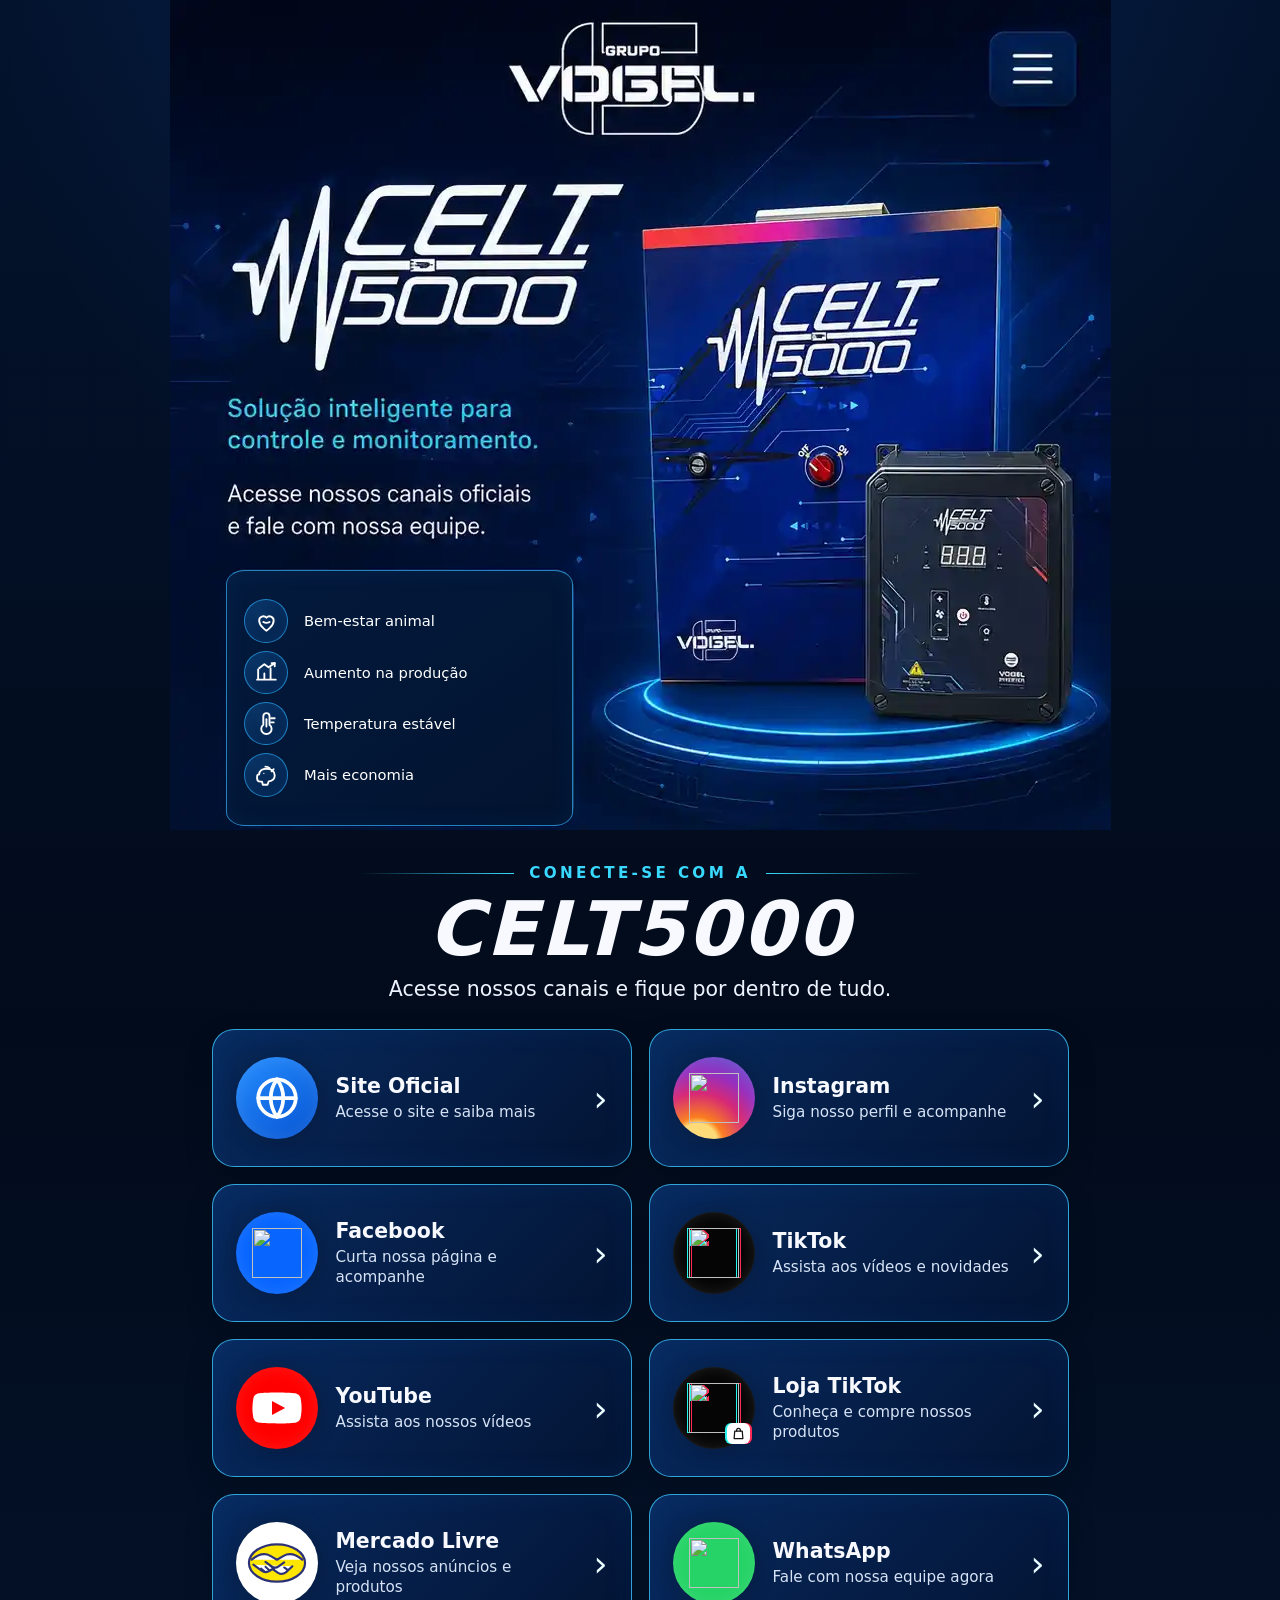
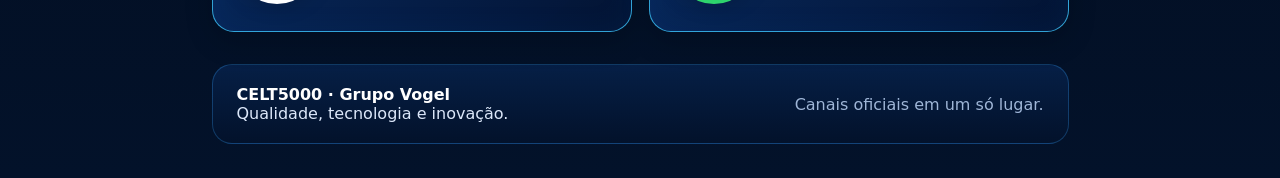
==== commit 7e93bc2a: "Corrige definitivamente o ícone do Mercado Livre" ====
--- a/index.html
+++ b/index.html
@@ -12,11 +12,11 @@
 body:before{content:"";position:fixed;inset:0;pointer-events:none;opacity:.14;background-image:linear-gradient(rgba(40,155,255,.08) 1px,transparent 1px),linear-gradient(90deg,rgba(40,155,255,.08) 1px,transparent 1px);background-size:46px 46px;mask-image:linear-gradient(#000,transparent 82%)}
 a{color:inherit}.page{width:min(941px,100%);margin:auto;position:relative;z-index:1}.hero-wrap{position:relative;width:100%;line-height:0;background:#03132d;overflow:hidden}.hero-img{display:block;width:100%;height:auto;user-select:none;-webkit-user-drag:none}.ruster-mask{position:absolute;left:83.10%;top:82.89%;width:8.29%;height:3.74%;z-index:4;pointer-events:none;background:url("[data-uri]") center/100% 100% no-repeat}.menu-hit{position:absolute;top:3.2%;right:4.0%;width:10.5%;aspect-ratio:1;border:0;background:transparent;border-radius:22%;cursor:pointer;z-index:5}.menu-hit:focus-visible{outline:3px solid #7be8ff;outline-offset:3px}.menu{position:absolute;right:4%;top:12.5%;z-index:8;width:min(300px,46%);padding:10px;border-radius:18px;border:1px solid rgba(77,213,255,.6);background:rgba(2,13,34,.97);box-shadow:0 18px 40px rgba(0,0,0,.38);opacity:0;transform:translateY(-8px) scale(.98);pointer-events:none;transition:.18s;line-height:1.3}.menu.open{opacity:1;transform:none;pointer-events:auto}.menu a{display:flex;align-items:center;justify-content:space-between;padding:13px 14px;text-decoration:none;border-radius:12px;font-size:.95rem;font-weight:700}.menu a:hover,.menu a:focus-visible{background:rgba(42,147,255,.14);outline:none;color:#fff}
 .connect{padding:34px 24px 18px;text-align:center}.eyebrow{display:flex;align-items:center;justify-content:center;gap:15px;color:var(--cyan);font-weight:800;letter-spacing:.22em;text-transform:uppercase;font-size:.95rem}.eyebrow:before,.eyebrow:after{content:"";height:1px;width:155px;max-width:19vw;background:linear-gradient(90deg,transparent,var(--cyan))}.eyebrow:after{background:linear-gradient(90deg,var(--cyan),transparent)}.connect h1{font-size:clamp(2.5rem,7vw,4.7rem);font-style:italic;letter-spacing:.035em;margin:10px 0 4px;line-height:1;font-weight:900}.connect p{margin:10px 0 0;color:#eef4ff;font-size:clamp(1rem,2.1vw,1.28rem)}
-.cards{display:grid;grid-template-columns:1fr 1fr;gap:17px;padding:10px 42px 32px}.card{display:grid;grid-template-columns:82px 1fr auto;align-items:center;gap:18px;min-height:138px;padding:18px 23px;border-radius:22px;border:1px solid rgba(62,200,255,.78);background:linear-gradient(135deg,rgba(8,43,96,.97),rgba(3,20,52,.98));text-decoration:none;box-shadow:inset 0 0 30px rgba(22,101,220,.08),0 10px 28px rgba(0,0,0,.18);transition:transform .18s,border-color .18s,box-shadow .18s;position:relative;overflow:hidden}.card:before{content:"";position:absolute;inset:0;background:radial-gradient(circle at 12% 50%,rgba(31,142,255,.16),transparent 33%);opacity:0;transition:.18s}.card:hover,.card:focus-visible{transform:translateY(-4px);border-color:#70e6ff;box-shadow:0 18px 38px rgba(0,0,0,.27),0 0 30px rgba(0,176,255,.12);outline:none}.card:hover:before,.card:focus-visible:before{opacity:1}.ico{width:82px;height:82px;border-radius:50%;display:grid;place-items:center;position:relative;z-index:1;box-shadow:0 0 22px rgba(0,0,0,.22),inset 0 0 16px rgba(255,255,255,.1)}.ico svg,.ico img{width:50px;height:50px;display:block}.ico img{object-fit:contain}.site .ico{background:linear-gradient(145deg,#258dff,#0754d2)}.instagram .ico{background:radial-gradient(circle at 30% 105%,#feda75 0 19%,#fa7e1e 25%,#d62976 48%,#962fbf 68%,#4f5bd5 100%)}.facebook .ico{background:#0866FF}.youtube .ico{background:#FF0000}.tiktok .ico,.tiktokshop .ico{background:#050505;border:1px solid rgba(255,255,255,.08)}.tiktok .ico img,.tiktokshop .ico>img{filter:drop-shadow(-2px 0 #25F4EE) drop-shadow(2px 0 #FE2C55)}.tiktokshop .ico{position:relative}.shop-badge{position:absolute;right:4px;bottom:4px;width:23px;height:21px;border-radius:6px;background:#fff;display:grid;place-items:center;box-shadow:-2px 0 #25F4EE,2px 0 #FE2C55}.shop-badge svg{width:15px!important;height:15px!important}.whatsapp .ico{background:#25D366}.mercadolivre .ico{background:#fff}.mercadolivre .ico img{width:88%!important;height:88%!important;object-fit:contain}.copy{position:relative;z-index:1}.copy strong{display:block;font-size:1.28rem;margin-bottom:4px}.copy span{display:block;color:var(--muted);font-size:.95rem;line-height:1.35}.arrow{position:relative;z-index:1;font-size:2.2rem;color:#e8fbff;transition:.18s}.card:hover .arrow,.card:focus-visible .arrow{transform:translateX(4px);color:var(--cyan)}
+.cards{display:grid;grid-template-columns:1fr 1fr;gap:17px;padding:10px 42px 32px}.card{display:grid;grid-template-columns:82px 1fr auto;align-items:center;gap:18px;min-height:138px;padding:18px 23px;border-radius:22px;border:1px solid rgba(62,200,255,.78);background:linear-gradient(135deg,rgba(8,43,96,.97),rgba(3,20,52,.98));text-decoration:none;box-shadow:inset 0 0 30px rgba(22,101,220,.08),0 10px 28px rgba(0,0,0,.18);transition:transform .18s,border-color .18s,box-shadow .18s;position:relative;overflow:hidden}.card:before{content:"";position:absolute;inset:0;background:radial-gradient(circle at 12% 50%,rgba(31,142,255,.16),transparent 33%);opacity:0;transition:.18s}.card:hover,.card:focus-visible{transform:translateY(-4px);border-color:#70e6ff;box-shadow:0 18px 38px rgba(0,0,0,.27),0 0 30px rgba(0,176,255,.12);outline:none}.card:hover:before,.card:focus-visible:before{opacity:1}.ico{width:82px;height:82px;border-radius:50%;display:grid;place-items:center;position:relative;z-index:1;box-shadow:0 0 22px rgba(0,0,0,.22),inset 0 0 16px rgba(255,255,255,.1)}.ico svg,.ico img{width:50px;height:50px;display:block}.ico img{object-fit:contain}.site .ico{background:linear-gradient(145deg,#258dff,#0754d2)}.instagram .ico{background:radial-gradient(circle at 30% 105%,#feda75 0 19%,#fa7e1e 25%,#d62976 48%,#962fbf 68%,#4f5bd5 100%)}.facebook .ico{background:#0866FF}.youtube .ico{background:#FF0000}.tiktok .ico,.tiktokshop .ico{background:#050505;border:1px solid rgba(255,255,255,.08)}.tiktok .ico img,.tiktokshop .ico>img{filter:drop-shadow(-2px 0 #25F4EE) drop-shadow(2px 0 #FE2C55)}.tiktokshop .ico{position:relative}.shop-badge{position:absolute;right:4px;bottom:4px;width:23px;height:21px;border-radius:6px;background:#fff;display:grid;place-items:center;box-shadow:-2px 0 #25F4EE,2px 0 #FE2C55}.shop-badge svg{width:15px!important;height:15px!important}.whatsapp .ico{background:#25D366}.mercadolivre .ico{background:#fff;overflow:hidden}.mercadolivre .ico svg{width:66px!important;height:52px!important}.copy{position:relative;z-index:1}.copy strong{display:block;font-size:1.28rem;margin-bottom:4px}.copy span{display:block;color:var(--muted);font-size:.95rem;line-height:1.35}.arrow{position:relative;z-index:1;font-size:2.2rem;color:#e8fbff;transition:.18s}.card:hover .arrow,.card:focus-visible .arrow{transform:translateX(4px);color:var(--cyan)}
 .footer{margin:0 42px 34px;padding:20px 24px;border:1px solid rgba(57,168,255,.27);border-radius:20px;background:linear-gradient(180deg,rgba(7,34,76,.85),rgba(3,18,43,.88));display:grid;grid-template-columns:1fr auto;gap:20px;align-items:center;color:#dce8fa}.footer strong{color:#fff}.footer-right{text-align:right;color:#9fb6d7}
 .benefits-overlay{position:absolute;left:6.05%;top:68.65%;width:36.8%;height:30.9%;z-index:4;pointer-events:none;line-height:1.2;border:1px solid rgba(43,154,220,.82);border-radius:5.5%;background:linear-gradient(145deg,#031a3d,#02132f);box-shadow:inset 0 0 24px rgba(25,112,211,.08);display:flex;flex-direction:column;justify-content:space-evenly;padding:2.2% 1.8%}.benefit-row{display:grid;grid-template-columns:14% 1fr;gap:5.2%;align-items:center;color:#fff;font-size:clamp(10px,1.15vw,16px);font-weight:500;white-space:nowrap}.benefit-icon{width:100%;aspect-ratio:1;border-radius:50%;border:1px solid rgba(38,155,228,.78);display:grid;place-items:center;background:radial-gradient(circle at 35% 30%,rgba(33,139,235,.24),rgba(3,32,76,.76));box-shadow:inset 0 0 12px rgba(38,135,220,.14)}.benefit-icon svg{width:60%;height:60%;display:block;fill:none;stroke:#fff;stroke-width:1.8;stroke-linecap:round;stroke-linejoin:round}
 @media(max-width:720px){.benefit-row{font-size:clamp(9px,2.1vw,14px)}}
-@media(max-width:720px){.menu{width:min(300px,74%);top:12%}.connect{padding:26px 16px 15px}.cards{grid-template-columns:1fr;padding:8px 14px 26px;gap:12px}.card{min-height:110px;grid-template-columns:62px 1fr auto;gap:13px;padding:14px 16px;border-radius:18px}.ico{width:62px;height:62px}.ico svg,.ico img{width:38px;height:38px}.copy strong{font-size:1.08rem}.copy span{font-size:.87rem}.arrow{font-size:1.85rem}.footer{margin:0 14px 24px;grid-template-columns:1fr;text-align:center}.footer-right{text-align:center;border-top:1px solid rgba(57,168,255,.25);padding-top:12px}}
+@media(max-width:720px){.menu{width:min(300px,74%);top:12%}.connect{padding:26px 16px 15px}.cards{grid-template-columns:1fr;padding:8px 14px 26px;gap:12px}.card{min-height:110px;grid-template-columns:62px 1fr auto;gap:13px;padding:14px 16px;border-radius:18px}.ico{width:62px;height:62px}.ico svg,.ico img{width:38px;height:38px}.mercadolivre .ico svg{width:50px!important;height:40px!important}.copy strong{font-size:1.08rem}.copy span{font-size:.87rem}.arrow{font-size:1.85rem}.footer{margin:0 14px 24px;grid-template-columns:1fr;text-align:center}.footer-right{text-align:center;border-top:1px solid rgba(57,168,255,.25);padding-top:12px}}
 @media(max-width:440px){.menu-hit{right:3.8%;top:3.1%;width:11.5%}.eyebrow{font-size:.72rem;gap:8px}.eyebrow:before,.eyebrow:after{width:70px}.connect h1{font-size:2.6rem}.connect p{font-size:.95rem}.copy span{font-size:.82rem}.footer{font-size:.9rem}}
 @media(prefers-reduced-motion:reduce){html{scroll-behavior:auto}.menu,.card,.arrow{transition:none}}
 </style>
@@ -55,7 +55,7 @@
     <a class="card tiktok" href="https://www.tiktok.com/@grupovogelbrasil?_r=1&_t=ZS-98ncig1gnmm" target="_blank" rel="noopener noreferrer"><span class="ico" aria-hidden="true"><img src="https://cdn.simpleicons.org/tiktok/FFFFFF" alt="" width="50" height="50"></span><span class="copy"><strong>TikTok</strong><span>Assista aos vídeos e novidades</span></span><span class="arrow">›</span></a>
     <a class="card youtube" href="https://www.youtube.com/@Celt5000" target="_blank" rel="noopener noreferrer"><span class="ico" aria-hidden="true"><svg viewBox="0 0 24 24" aria-hidden="true"><path fill="#fff" d="M23.3 7.1a3 3 0 0 0-2.1-2.1C19.3 4.5 12 4.5 12 4.5s-7.3 0-9.2.5A3 3 0 0 0 .7 7.1 31.5 31.5 0 0 0 .2 12c0 1.7.2 3.4.5 4.9A3 3 0 0 0 2.8 19c1.9.5 9.2.5 9.2.5s7.3 0 9.2-.5a3 3 0 0 0 2.1-2.1c.3-1.5.5-3.2.5-4.9s-.2-3.4-.5-4.9ZM9.6 15.4V8.6l6.3 3.4-6.3 3.4Z"/></svg></span><span class="copy"><strong>YouTube</strong><span>Assista aos nossos vídeos</span></span><span class="arrow">›</span></a>
     <a class="card tiktokshop" href="https://vt.tiktok.com/ZS43A1rHr/?page=TikTokShop" target="_blank" rel="noopener noreferrer"><span class="ico" aria-hidden="true"><img src="https://cdn.simpleicons.org/tiktok/FFFFFF" alt="" width="50" height="50"><span class="shop-badge"><svg viewBox="0 0 24 24" fill="none" stroke="#111" stroke-width="2" stroke-linecap="round" stroke-linejoin="round"><path d="M6 8h12l1 12H5L6 8Z"/><path d="M9 8V6.8a3 3 0 0 1 6 0V8"/></svg></span></span><span class="copy"><strong>Loja TikTok</strong><span>Conheça e compre nossos produtos</span></span><span class="arrow">›</span></a>
-    <a class="card mercadolivre" href="https://lista.mercadolivre.com.br/_CustId_452941251" target="_blank" rel="noopener noreferrer"><span class="ico" aria-hidden="true"><img src="./assets/mercado-livre-logo.png" alt="" width="72" height="61"></span><span class="copy"><strong>Mercado Livre</strong><span>Veja nossos anúncios e produtos</span></span><span class="arrow">›</span></a>
+    <a class="card mercadolivre" href="https://lista.mercadolivre.com.br/_CustId_452941251" target="_blank" rel="noopener noreferrer"><span class="ico" aria-hidden="true"><svg viewBox="0 0 120 90" role="img" aria-label="Mercado Livre"><ellipse cx="60" cy="45" rx="51" ry="34" fill="#FFE600" stroke="#2D3277" stroke-width="4"/><path d="M14 39c12-10 23-13 34-7l12 7 12-7c11-6 22-3 34 7" fill="#fff" stroke="#2D3277" stroke-width="4" stroke-linecap="round" stroke-linejoin="round"/><path d="M17 48l15 11c4 3 9 3 13 1l7-4 10 7c5 3 10 2 14-1l12-11" fill="#fff" stroke="#2D3277" stroke-width="4" stroke-linecap="round" stroke-linejoin="round"/><path d="M39 43l11 8c4 3 9 3 13 0l10-7" fill="none" stroke="#2D3277" stroke-width="4" stroke-linecap="round" stroke-linejoin="round"/><path d="M31 55l6 5M39 52l7 6M48 50l7 6M73 53l7 5" stroke="#2D3277" stroke-width="3.5" stroke-linecap="round"/></svg></span><span class="copy"><strong>Mercado Livre</strong><span>Veja nossos anúncios e produtos</span></span><span class="arrow">›</span></a>
     <a class="card whatsapp" href="https://wa.me/554599050319" target="_blank" rel="noopener noreferrer"><span class="ico" aria-hidden="true"><img src="https://cdn.simpleicons.org/whatsapp/FFFFFF" alt="" width="50" height="50"></span><span class="copy"><strong>WhatsApp</strong><span>Fale com nossa equipe agora</span></span><span class="arrow">›</span></a>
   </section>
 
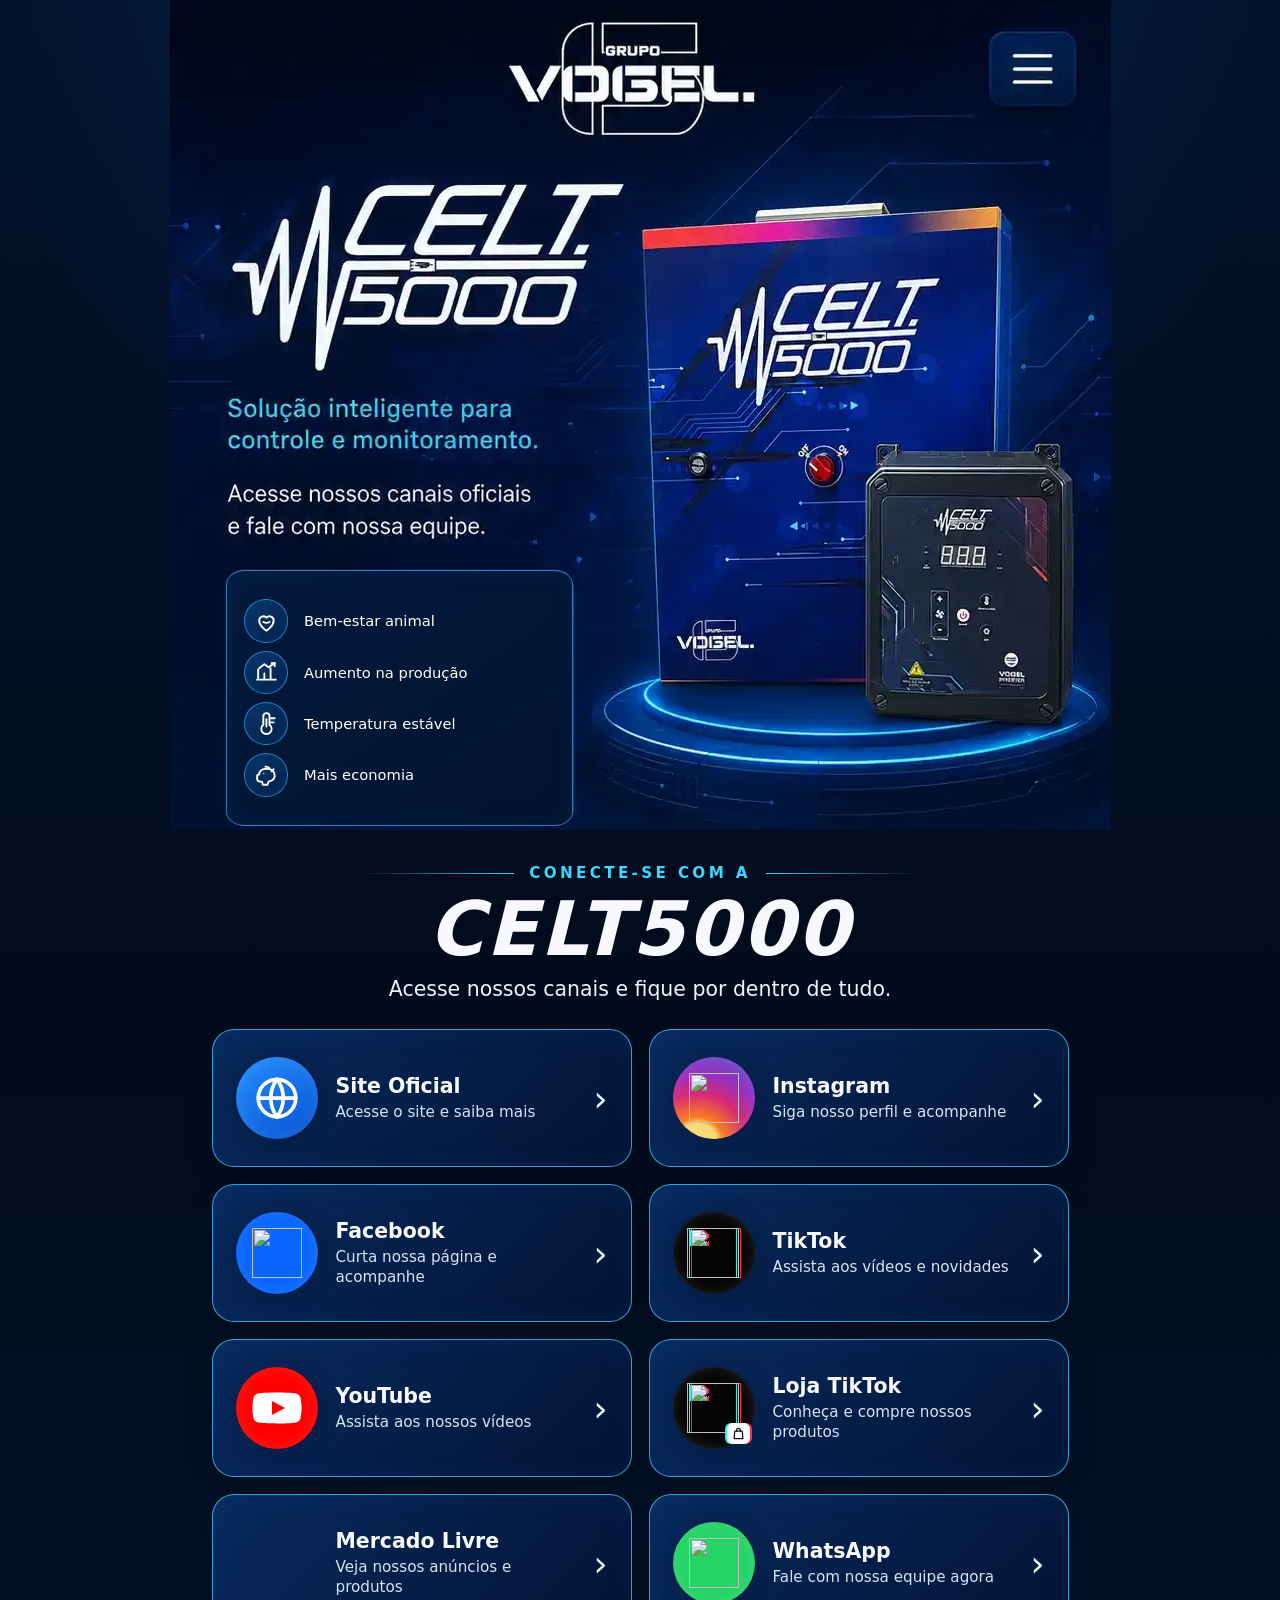
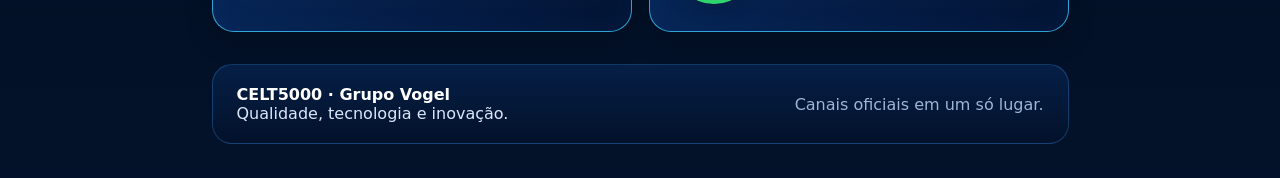
==== commit 7078e790: "Usa logotipo oficial do Mercado Livre sem recorte" ====
--- a/index.html
+++ b/index.html
@@ -12,11 +12,11 @@
 body:before{content:"";position:fixed;inset:0;pointer-events:none;opacity:.14;background-image:linear-gradient(rgba(40,155,255,.08) 1px,transparent 1px),linear-gradient(90deg,rgba(40,155,255,.08) 1px,transparent 1px);background-size:46px 46px;mask-image:linear-gradient(#000,transparent 82%)}
 a{color:inherit}.page{width:min(941px,100%);margin:auto;position:relative;z-index:1}.hero-wrap{position:relative;width:100%;line-height:0;background:#03132d;overflow:hidden}.hero-img{display:block;width:100%;height:auto;user-select:none;-webkit-user-drag:none}.ruster-mask{position:absolute;left:83.10%;top:82.89%;width:8.29%;height:3.74%;z-index:4;pointer-events:none;background:url("[data-uri]") center/100% 100% no-repeat}.menu-hit{position:absolute;top:3.2%;right:4.0%;width:10.5%;aspect-ratio:1;border:0;background:transparent;border-radius:22%;cursor:pointer;z-index:5}.menu-hit:focus-visible{outline:3px solid #7be8ff;outline-offset:3px}.menu{position:absolute;right:4%;top:12.5%;z-index:8;width:min(300px,46%);padding:10px;border-radius:18px;border:1px solid rgba(77,213,255,.6);background:rgba(2,13,34,.97);box-shadow:0 18px 40px rgba(0,0,0,.38);opacity:0;transform:translateY(-8px) scale(.98);pointer-events:none;transition:.18s;line-height:1.3}.menu.open{opacity:1;transform:none;pointer-events:auto}.menu a{display:flex;align-items:center;justify-content:space-between;padding:13px 14px;text-decoration:none;border-radius:12px;font-size:.95rem;font-weight:700}.menu a:hover,.menu a:focus-visible{background:rgba(42,147,255,.14);outline:none;color:#fff}
 .connect{padding:34px 24px 18px;text-align:center}.eyebrow{display:flex;align-items:center;justify-content:center;gap:15px;color:var(--cyan);font-weight:800;letter-spacing:.22em;text-transform:uppercase;font-size:.95rem}.eyebrow:before,.eyebrow:after{content:"";height:1px;width:155px;max-width:19vw;background:linear-gradient(90deg,transparent,var(--cyan))}.eyebrow:after{background:linear-gradient(90deg,var(--cyan),transparent)}.connect h1{font-size:clamp(2.5rem,7vw,4.7rem);font-style:italic;letter-spacing:.035em;margin:10px 0 4px;line-height:1;font-weight:900}.connect p{margin:10px 0 0;color:#eef4ff;font-size:clamp(1rem,2.1vw,1.28rem)}
-.cards{display:grid;grid-template-columns:1fr 1fr;gap:17px;padding:10px 42px 32px}.card{display:grid;grid-template-columns:82px 1fr auto;align-items:center;gap:18px;min-height:138px;padding:18px 23px;border-radius:22px;border:1px solid rgba(62,200,255,.78);background:linear-gradient(135deg,rgba(8,43,96,.97),rgba(3,20,52,.98));text-decoration:none;box-shadow:inset 0 0 30px rgba(22,101,220,.08),0 10px 28px rgba(0,0,0,.18);transition:transform .18s,border-color .18s,box-shadow .18s;position:relative;overflow:hidden}.card:before{content:"";position:absolute;inset:0;background:radial-gradient(circle at 12% 50%,rgba(31,142,255,.16),transparent 33%);opacity:0;transition:.18s}.card:hover,.card:focus-visible{transform:translateY(-4px);border-color:#70e6ff;box-shadow:0 18px 38px rgba(0,0,0,.27),0 0 30px rgba(0,176,255,.12);outline:none}.card:hover:before,.card:focus-visible:before{opacity:1}.ico{width:82px;height:82px;border-radius:50%;display:grid;place-items:center;position:relative;z-index:1;box-shadow:0 0 22px rgba(0,0,0,.22),inset 0 0 16px rgba(255,255,255,.1)}.ico svg,.ico img{width:50px;height:50px;display:block}.ico img{object-fit:contain}.site .ico{background:linear-gradient(145deg,#258dff,#0754d2)}.instagram .ico{background:radial-gradient(circle at 30% 105%,#feda75 0 19%,#fa7e1e 25%,#d62976 48%,#962fbf 68%,#4f5bd5 100%)}.facebook .ico{background:#0866FF}.youtube .ico{background:#FF0000}.tiktok .ico,.tiktokshop .ico{background:#050505;border:1px solid rgba(255,255,255,.08)}.tiktok .ico img,.tiktokshop .ico>img{filter:drop-shadow(-2px 0 #25F4EE) drop-shadow(2px 0 #FE2C55)}.tiktokshop .ico{position:relative}.shop-badge{position:absolute;right:4px;bottom:4px;width:23px;height:21px;border-radius:6px;background:#fff;display:grid;place-items:center;box-shadow:-2px 0 #25F4EE,2px 0 #FE2C55}.shop-badge svg{width:15px!important;height:15px!important}.whatsapp .ico{background:#25D366}.mercadolivre .ico{background:#fff;overflow:hidden}.mercadolivre .ico svg{width:66px!important;height:52px!important}.copy{position:relative;z-index:1}.copy strong{display:block;font-size:1.28rem;margin-bottom:4px}.copy span{display:block;color:var(--muted);font-size:.95rem;line-height:1.35}.arrow{position:relative;z-index:1;font-size:2.2rem;color:#e8fbff;transition:.18s}.card:hover .arrow,.card:focus-visible .arrow{transform:translateX(4px);color:var(--cyan)}
+.cards{display:grid;grid-template-columns:1fr 1fr;gap:17px;padding:10px 42px 32px}.card{display:grid;grid-template-columns:82px 1fr auto;align-items:center;gap:18px;min-height:138px;padding:18px 23px;border-radius:22px;border:1px solid rgba(62,200,255,.78);background:linear-gradient(135deg,rgba(8,43,96,.97),rgba(3,20,52,.98));text-decoration:none;box-shadow:inset 0 0 30px rgba(22,101,220,.08),0 10px 28px rgba(0,0,0,.18);transition:transform .18s,border-color .18s,box-shadow .18s;position:relative;overflow:hidden}.card:before{content:"";position:absolute;inset:0;background:radial-gradient(circle at 12% 50%,rgba(31,142,255,.16),transparent 33%);opacity:0;transition:.18s}.card:hover,.card:focus-visible{transform:translateY(-4px);border-color:#70e6ff;box-shadow:0 18px 38px rgba(0,0,0,.27),0 0 30px rgba(0,176,255,.12);outline:none}.card:hover:before,.card:focus-visible:before{opacity:1}.ico{width:82px;height:82px;border-radius:50%;display:grid;place-items:center;position:relative;z-index:1;box-shadow:0 0 22px rgba(0,0,0,.22),inset 0 0 16px rgba(255,255,255,.1)}.ico svg,.ico img{width:50px;height:50px;display:block}.ico img{object-fit:contain}.site .ico{background:linear-gradient(145deg,#258dff,#0754d2)}.instagram .ico{background:radial-gradient(circle at 30% 105%,#feda75 0 19%,#fa7e1e 25%,#d62976 48%,#962fbf 68%,#4f5bd5 100%)}.facebook .ico{background:#0866FF}.youtube .ico{background:#FF0000}.tiktok .ico,.tiktokshop .ico{background:#050505;border:1px solid rgba(255,255,255,.08)}.tiktok .ico img,.tiktokshop .ico>img{filter:drop-shadow(-2px 0 #25F4EE) drop-shadow(2px 0 #FE2C55)}.tiktokshop .ico{position:relative}.shop-badge{position:absolute;right:4px;bottom:4px;width:23px;height:21px;border-radius:6px;background:#fff;display:grid;place-items:center;box-shadow:-2px 0 #25F4EE,2px 0 #FE2C55}.shop-badge svg{width:15px!important;height:15px!important}.whatsapp .ico{background:#25D366}.mercadolivre .ico{background:transparent;overflow:visible;box-shadow:none}.mercadolivre .ico img{width:78px!important;height:78px!important;object-fit:contain!important;object-position:center center}.copy{position:relative;z-index:1}.copy strong{display:block;font-size:1.28rem;margin-bottom:4px}.copy span{display:block;color:var(--muted);font-size:.95rem;line-height:1.35}.arrow{position:relative;z-index:1;font-size:2.2rem;color:#e8fbff;transition:.18s}.card:hover .arrow,.card:focus-visible .arrow{transform:translateX(4px);color:var(--cyan)}
 .footer{margin:0 42px 34px;padding:20px 24px;border:1px solid rgba(57,168,255,.27);border-radius:20px;background:linear-gradient(180deg,rgba(7,34,76,.85),rgba(3,18,43,.88));display:grid;grid-template-columns:1fr auto;gap:20px;align-items:center;color:#dce8fa}.footer strong{color:#fff}.footer-right{text-align:right;color:#9fb6d7}
 .benefits-overlay{position:absolute;left:6.05%;top:68.65%;width:36.8%;height:30.9%;z-index:4;pointer-events:none;line-height:1.2;border:1px solid rgba(43,154,220,.82);border-radius:5.5%;background:linear-gradient(145deg,#031a3d,#02132f);box-shadow:inset 0 0 24px rgba(25,112,211,.08);display:flex;flex-direction:column;justify-content:space-evenly;padding:2.2% 1.8%}.benefit-row{display:grid;grid-template-columns:14% 1fr;gap:5.2%;align-items:center;color:#fff;font-size:clamp(10px,1.15vw,16px);font-weight:500;white-space:nowrap}.benefit-icon{width:100%;aspect-ratio:1;border-radius:50%;border:1px solid rgba(38,155,228,.78);display:grid;place-items:center;background:radial-gradient(circle at 35% 30%,rgba(33,139,235,.24),rgba(3,32,76,.76));box-shadow:inset 0 0 12px rgba(38,135,220,.14)}.benefit-icon svg{width:60%;height:60%;display:block;fill:none;stroke:#fff;stroke-width:1.8;stroke-linecap:round;stroke-linejoin:round}
 @media(max-width:720px){.benefit-row{font-size:clamp(9px,2.1vw,14px)}}
-@media(max-width:720px){.menu{width:min(300px,74%);top:12%}.connect{padding:26px 16px 15px}.cards{grid-template-columns:1fr;padding:8px 14px 26px;gap:12px}.card{min-height:110px;grid-template-columns:62px 1fr auto;gap:13px;padding:14px 16px;border-radius:18px}.ico{width:62px;height:62px}.ico svg,.ico img{width:38px;height:38px}.mercadolivre .ico svg{width:50px!important;height:40px!important}.copy strong{font-size:1.08rem}.copy span{font-size:.87rem}.arrow{font-size:1.85rem}.footer{margin:0 14px 24px;grid-template-columns:1fr;text-align:center}.footer-right{text-align:center;border-top:1px solid rgba(57,168,255,.25);padding-top:12px}}
+@media(max-width:720px){.menu{width:min(300px,74%);top:12%}.connect{padding:26px 16px 15px}.cards{grid-template-columns:1fr;padding:8px 14px 26px;gap:12px}.card{min-height:110px;grid-template-columns:62px 1fr auto;gap:13px;padding:14px 16px;border-radius:18px}.ico{width:62px;height:62px}.ico svg,.ico img{width:38px;height:38px}.mercadolivre .ico img{width:58px!important;height:58px!important}.copy strong{font-size:1.08rem}.copy span{font-size:.87rem}.arrow{font-size:1.85rem}.footer{margin:0 14px 24px;grid-template-columns:1fr;text-align:center}.footer-right{text-align:center;border-top:1px solid rgba(57,168,255,.25);padding-top:12px}}
 @media(max-width:440px){.menu-hit{right:3.8%;top:3.1%;width:11.5%}.eyebrow{font-size:.72rem;gap:8px}.eyebrow:before,.eyebrow:after{width:70px}.connect h1{font-size:2.6rem}.connect p{font-size:.95rem}.copy span{font-size:.82rem}.footer{font-size:.9rem}}
 @media(prefers-reduced-motion:reduce){html{scroll-behavior:auto}.menu,.card,.arrow{transition:none}}
 </style>
@@ -55,7 +55,7 @@
     <a class="card tiktok" href="https://www.tiktok.com/@grupovogelbrasil?_r=1&_t=ZS-98ncig1gnmm" target="_blank" rel="noopener noreferrer"><span class="ico" aria-hidden="true"><img src="https://cdn.simpleicons.org/tiktok/FFFFFF" alt="" width="50" height="50"></span><span class="copy"><strong>TikTok</strong><span>Assista aos vídeos e novidades</span></span><span class="arrow">›</span></a>
     <a class="card youtube" href="https://www.youtube.com/@Celt5000" target="_blank" rel="noopener noreferrer"><span class="ico" aria-hidden="true"><svg viewBox="0 0 24 24" aria-hidden="true"><path fill="#fff" d="M23.3 7.1a3 3 0 0 0-2.1-2.1C19.3 4.5 12 4.5 12 4.5s-7.3 0-9.2.5A3 3 0 0 0 .7 7.1 31.5 31.5 0 0 0 .2 12c0 1.7.2 3.4.5 4.9A3 3 0 0 0 2.8 19c1.9.5 9.2.5 9.2.5s7.3 0 9.2-.5a3 3 0 0 0 2.1-2.1c.3-1.5.5-3.2.5-4.9s-.2-3.4-.5-4.9ZM9.6 15.4V8.6l6.3 3.4-6.3 3.4Z"/></svg></span><span class="copy"><strong>YouTube</strong><span>Assista aos nossos vídeos</span></span><span class="arrow">›</span></a>
     <a class="card tiktokshop" href="https://vt.tiktok.com/ZS43A1rHr/?page=TikTokShop" target="_blank" rel="noopener noreferrer"><span class="ico" aria-hidden="true"><img src="https://cdn.simpleicons.org/tiktok/FFFFFF" alt="" width="50" height="50"><span class="shop-badge"><svg viewBox="0 0 24 24" fill="none" stroke="#111" stroke-width="2" stroke-linecap="round" stroke-linejoin="round"><path d="M6 8h12l1 12H5L6 8Z"/><path d="M9 8V6.8a3 3 0 0 1 6 0V8"/></svg></span></span><span class="copy"><strong>Loja TikTok</strong><span>Conheça e compre nossos produtos</span></span><span class="arrow">›</span></a>
-    <a class="card mercadolivre" href="https://lista.mercadolivre.com.br/_CustId_452941251" target="_blank" rel="noopener noreferrer"><span class="ico" aria-hidden="true"><svg viewBox="0 0 120 90" role="img" aria-label="Mercado Livre"><ellipse cx="60" cy="45" rx="51" ry="34" fill="#FFE600" stroke="#2D3277" stroke-width="4"/><path d="M14 39c12-10 23-13 34-7l12 7 12-7c11-6 22-3 34 7" fill="#fff" stroke="#2D3277" stroke-width="4" stroke-linecap="round" stroke-linejoin="round"/><path d="M17 48l15 11c4 3 9 3 13 1l7-4 10 7c5 3 10 2 14-1l12-11" fill="#fff" stroke="#2D3277" stroke-width="4" stroke-linecap="round" stroke-linejoin="round"/><path d="M39 43l11 8c4 3 9 3 13 0l10-7" fill="none" stroke="#2D3277" stroke-width="4" stroke-linecap="round" stroke-linejoin="round"/><path d="M31 55l6 5M39 52l7 6M48 50l7 6M73 53l7 5" stroke="#2D3277" stroke-width="3.5" stroke-linecap="round"/></svg></span><span class="copy"><strong>Mercado Livre</strong><span>Veja nossos anúncios e produtos</span></span><span class="arrow">›</span></a>
+    <a class="card mercadolivre" href="https://lista.mercadolivre.com.br/_CustId_452941251" target="_blank" rel="noopener noreferrer"><span class="ico" aria-hidden="true"><img src="./assets/mercado-livre-oficial.webp" alt="Mercado Livre" width="78" height="78"></span><span class="copy"><strong>Mercado Livre</strong><span>Veja nossos anúncios e produtos</span></span><span class="arrow">›</span></a>
     <a class="card whatsapp" href="https://wa.me/554599050319" target="_blank" rel="noopener noreferrer"><span class="ico" aria-hidden="true"><img src="https://cdn.simpleicons.org/whatsapp/FFFFFF" alt="" width="50" height="50"></span><span class="copy"><strong>WhatsApp</strong><span>Fale com nossa equipe agora</span></span><span class="arrow">›</span></a>
   </section>
 
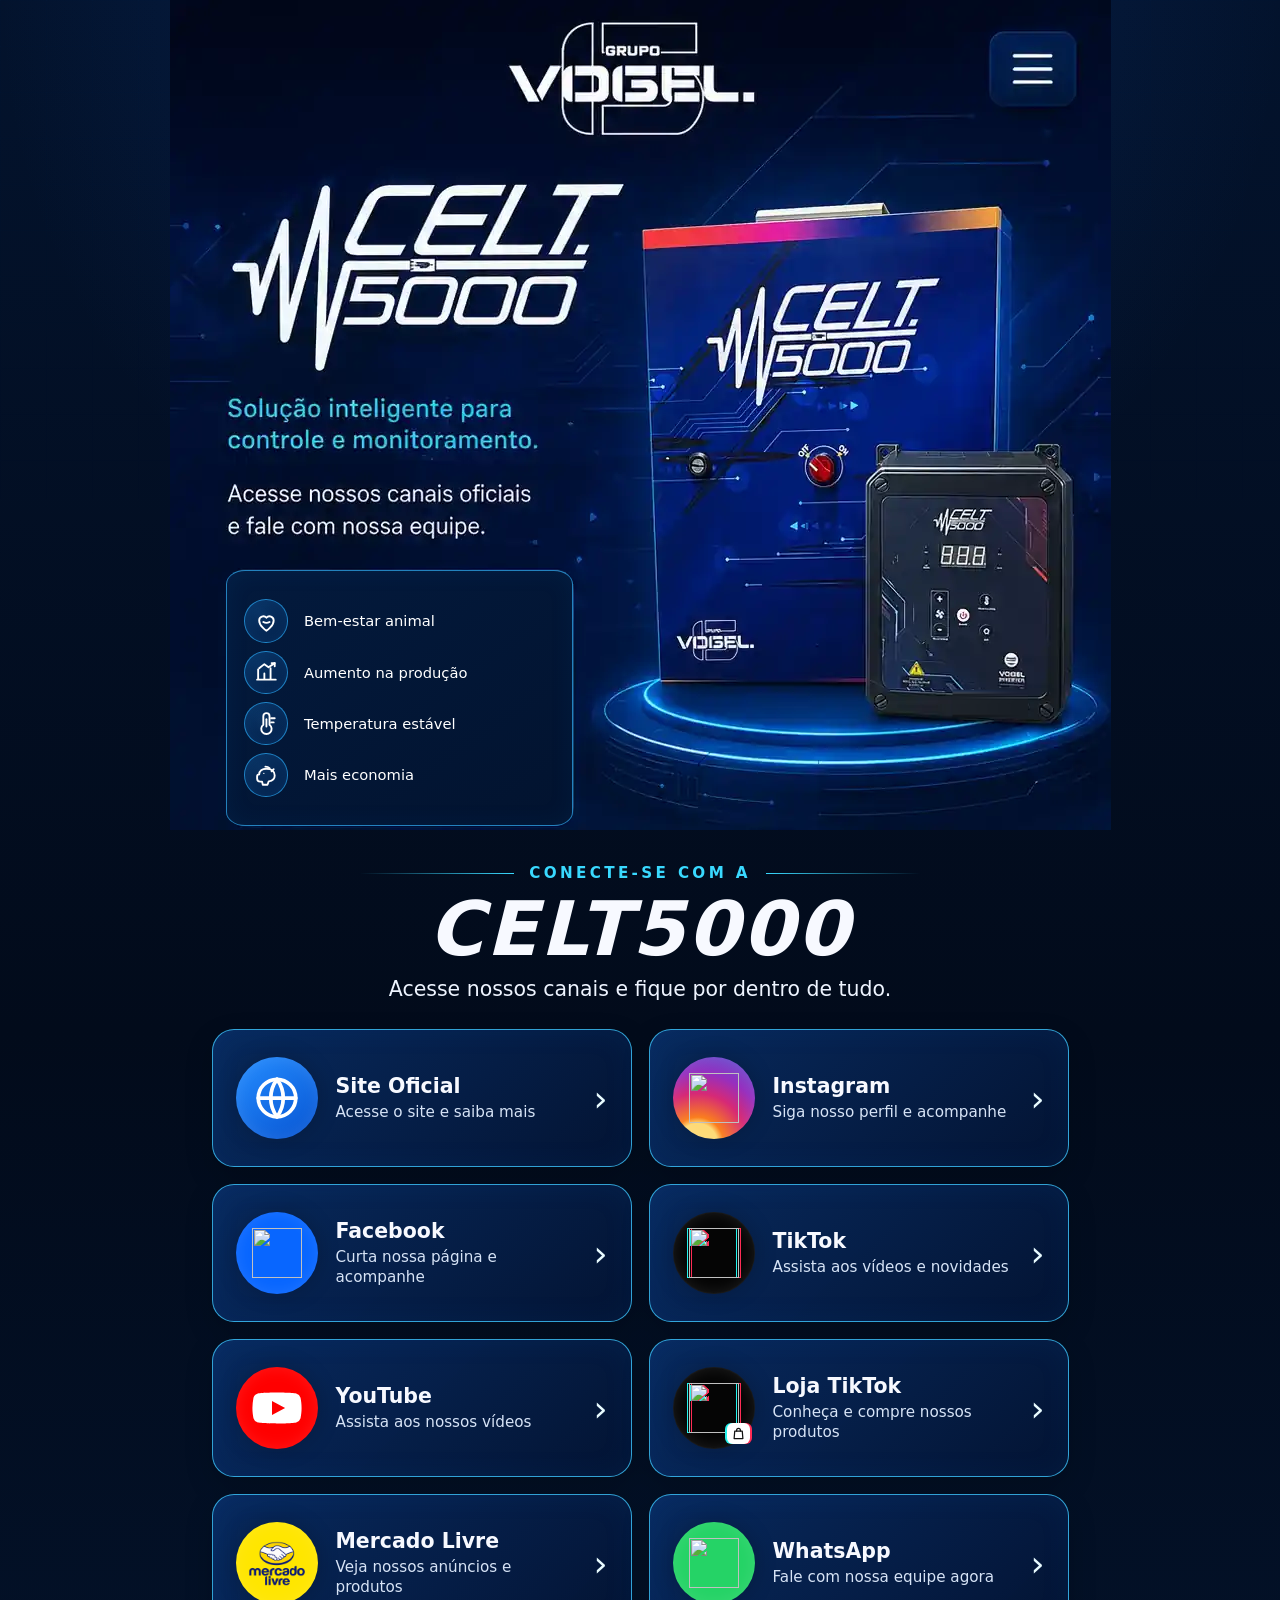
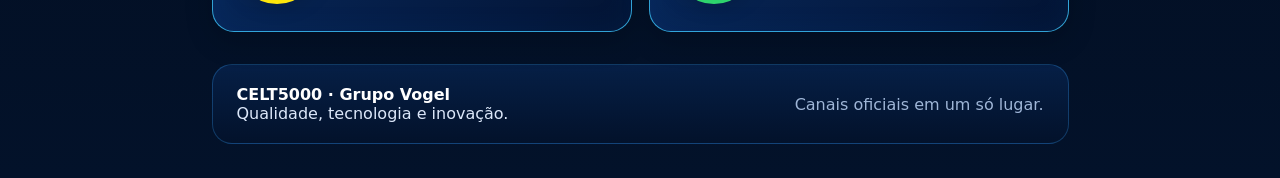
==== commit 8f5658ad: "Restaura fundo amarelo do Mercado Livre" ====
--- a/index.html
+++ b/index.html
@@ -12,11 +12,11 @@
 body:before{content:"";position:fixed;inset:0;pointer-events:none;opacity:.14;background-image:linear-gradient(rgba(40,155,255,.08) 1px,transparent 1px),linear-gradient(90deg,rgba(40,155,255,.08) 1px,transparent 1px);background-size:46px 46px;mask-image:linear-gradient(#000,transparent 82%)}
 a{color:inherit}.page{width:min(941px,100%);margin:auto;position:relative;z-index:1}.hero-wrap{position:relative;width:100%;line-height:0;background:#03132d;overflow:hidden}.hero-img{display:block;width:100%;height:auto;user-select:none;-webkit-user-drag:none}.ruster-mask{position:absolute;left:83.10%;top:82.89%;width:8.29%;height:3.74%;z-index:4;pointer-events:none;background:url("[data-uri]") center/100% 100% no-repeat}.menu-hit{position:absolute;top:3.2%;right:4.0%;width:10.5%;aspect-ratio:1;border:0;background:transparent;border-radius:22%;cursor:pointer;z-index:5}.menu-hit:focus-visible{outline:3px solid #7be8ff;outline-offset:3px}.menu{position:absolute;right:4%;top:12.5%;z-index:8;width:min(300px,46%);padding:10px;border-radius:18px;border:1px solid rgba(77,213,255,.6);background:rgba(2,13,34,.97);box-shadow:0 18px 40px rgba(0,0,0,.38);opacity:0;transform:translateY(-8px) scale(.98);pointer-events:none;transition:.18s;line-height:1.3}.menu.open{opacity:1;transform:none;pointer-events:auto}.menu a{display:flex;align-items:center;justify-content:space-between;padding:13px 14px;text-decoration:none;border-radius:12px;font-size:.95rem;font-weight:700}.menu a:hover,.menu a:focus-visible{background:rgba(42,147,255,.14);outline:none;color:#fff}
 .connect{padding:34px 24px 18px;text-align:center}.eyebrow{display:flex;align-items:center;justify-content:center;gap:15px;color:var(--cyan);font-weight:800;letter-spacing:.22em;text-transform:uppercase;font-size:.95rem}.eyebrow:before,.eyebrow:after{content:"";height:1px;width:155px;max-width:19vw;background:linear-gradient(90deg,transparent,var(--cyan))}.eyebrow:after{background:linear-gradient(90deg,var(--cyan),transparent)}.connect h1{font-size:clamp(2.5rem,7vw,4.7rem);font-style:italic;letter-spacing:.035em;margin:10px 0 4px;line-height:1;font-weight:900}.connect p{margin:10px 0 0;color:#eef4ff;font-size:clamp(1rem,2.1vw,1.28rem)}
-.cards{display:grid;grid-template-columns:1fr 1fr;gap:17px;padding:10px 42px 32px}.card{display:grid;grid-template-columns:82px 1fr auto;align-items:center;gap:18px;min-height:138px;padding:18px 23px;border-radius:22px;border:1px solid rgba(62,200,255,.78);background:linear-gradient(135deg,rgba(8,43,96,.97),rgba(3,20,52,.98));text-decoration:none;box-shadow:inset 0 0 30px rgba(22,101,220,.08),0 10px 28px rgba(0,0,0,.18);transition:transform .18s,border-color .18s,box-shadow .18s;position:relative;overflow:hidden}.card:before{content:"";position:absolute;inset:0;background:radial-gradient(circle at 12% 50%,rgba(31,142,255,.16),transparent 33%);opacity:0;transition:.18s}.card:hover,.card:focus-visible{transform:translateY(-4px);border-color:#70e6ff;box-shadow:0 18px 38px rgba(0,0,0,.27),0 0 30px rgba(0,176,255,.12);outline:none}.card:hover:before,.card:focus-visible:before{opacity:1}.ico{width:82px;height:82px;border-radius:50%;display:grid;place-items:center;position:relative;z-index:1;box-shadow:0 0 22px rgba(0,0,0,.22),inset 0 0 16px rgba(255,255,255,.1)}.ico svg,.ico img{width:50px;height:50px;display:block}.ico img{object-fit:contain}.site .ico{background:linear-gradient(145deg,#258dff,#0754d2)}.instagram .ico{background:radial-gradient(circle at 30% 105%,#feda75 0 19%,#fa7e1e 25%,#d62976 48%,#962fbf 68%,#4f5bd5 100%)}.facebook .ico{background:#0866FF}.youtube .ico{background:#FF0000}.tiktok .ico,.tiktokshop .ico{background:#050505;border:1px solid rgba(255,255,255,.08)}.tiktok .ico img,.tiktokshop .ico>img{filter:drop-shadow(-2px 0 #25F4EE) drop-shadow(2px 0 #FE2C55)}.tiktokshop .ico{position:relative}.shop-badge{position:absolute;right:4px;bottom:4px;width:23px;height:21px;border-radius:6px;background:#fff;display:grid;place-items:center;box-shadow:-2px 0 #25F4EE,2px 0 #FE2C55}.shop-badge svg{width:15px!important;height:15px!important}.whatsapp .ico{background:#25D366}.mercadolivre .ico{background:transparent;overflow:visible;box-shadow:none}.mercadolivre .ico img{width:78px!important;height:78px!important;object-fit:contain!important;object-position:center center}.copy{position:relative;z-index:1}.copy strong{display:block;font-size:1.28rem;margin-bottom:4px}.copy span{display:block;color:var(--muted);font-size:.95rem;line-height:1.35}.arrow{position:relative;z-index:1;font-size:2.2rem;color:#e8fbff;transition:.18s}.card:hover .arrow,.card:focus-visible .arrow{transform:translateX(4px);color:var(--cyan)}
+.cards{display:grid;grid-template-columns:1fr 1fr;gap:17px;padding:10px 42px 32px}.card{display:grid;grid-template-columns:82px 1fr auto;align-items:center;gap:18px;min-height:138px;padding:18px 23px;border-radius:22px;border:1px solid rgba(62,200,255,.78);background:linear-gradient(135deg,rgba(8,43,96,.97),rgba(3,20,52,.98));text-decoration:none;box-shadow:inset 0 0 30px rgba(22,101,220,.08),0 10px 28px rgba(0,0,0,.18);transition:transform .18s,border-color .18s,box-shadow .18s;position:relative;overflow:hidden}.card:before{content:"";position:absolute;inset:0;background:radial-gradient(circle at 12% 50%,rgba(31,142,255,.16),transparent 33%);opacity:0;transition:.18s}.card:hover,.card:focus-visible{transform:translateY(-4px);border-color:#70e6ff;box-shadow:0 18px 38px rgba(0,0,0,.27),0 0 30px rgba(0,176,255,.12);outline:none}.card:hover:before,.card:focus-visible:before{opacity:1}.ico{width:82px;height:82px;border-radius:50%;display:grid;place-items:center;position:relative;z-index:1;box-shadow:0 0 22px rgba(0,0,0,.22),inset 0 0 16px rgba(255,255,255,.1)}.ico svg,.ico img{width:50px;height:50px;display:block}.ico img{object-fit:contain}.site .ico{background:linear-gradient(145deg,#258dff,#0754d2)}.instagram .ico{background:radial-gradient(circle at 30% 105%,#feda75 0 19%,#fa7e1e 25%,#d62976 48%,#962fbf 68%,#4f5bd5 100%)}.facebook .ico{background:#0866FF}.youtube .ico{background:#FF0000}.tiktok .ico,.tiktokshop .ico{background:#050505;border:1px solid rgba(255,255,255,.08)}.tiktok .ico img,.tiktokshop .ico>img{filter:drop-shadow(-2px 0 #25F4EE) drop-shadow(2px 0 #FE2C55)}.tiktokshop .ico{position:relative}.shop-badge{position:absolute;right:4px;bottom:4px;width:23px;height:21px;border-radius:6px;background:#fff;display:grid;place-items:center;box-shadow:-2px 0 #25F4EE,2px 0 #FE2C55}.shop-badge svg{width:15px!important;height:15px!important}.whatsapp .ico{background:#25D366}.mercadolivre .ico{background:#FFE600;overflow:hidden;box-shadow:0 0 22px rgba(0,0,0,.22),inset 0 0 16px rgba(255,255,255,.1)}.mercadolivre .ico img{width:68px!important;height:68px!important;object-fit:contain!important;object-position:center center}.copy{position:relative;z-index:1}.copy strong{display:block;font-size:1.28rem;margin-bottom:4px}.copy span{display:block;color:var(--muted);font-size:.95rem;line-height:1.35}.arrow{position:relative;z-index:1;font-size:2.2rem;color:#e8fbff;transition:.18s}.card:hover .arrow,.card:focus-visible .arrow{transform:translateX(4px);color:var(--cyan)}
 .footer{margin:0 42px 34px;padding:20px 24px;border:1px solid rgba(57,168,255,.27);border-radius:20px;background:linear-gradient(180deg,rgba(7,34,76,.85),rgba(3,18,43,.88));display:grid;grid-template-columns:1fr auto;gap:20px;align-items:center;color:#dce8fa}.footer strong{color:#fff}.footer-right{text-align:right;color:#9fb6d7}
 .benefits-overlay{position:absolute;left:6.05%;top:68.65%;width:36.8%;height:30.9%;z-index:4;pointer-events:none;line-height:1.2;border:1px solid rgba(43,154,220,.82);border-radius:5.5%;background:linear-gradient(145deg,#031a3d,#02132f);box-shadow:inset 0 0 24px rgba(25,112,211,.08);display:flex;flex-direction:column;justify-content:space-evenly;padding:2.2% 1.8%}.benefit-row{display:grid;grid-template-columns:14% 1fr;gap:5.2%;align-items:center;color:#fff;font-size:clamp(10px,1.15vw,16px);font-weight:500;white-space:nowrap}.benefit-icon{width:100%;aspect-ratio:1;border-radius:50%;border:1px solid rgba(38,155,228,.78);display:grid;place-items:center;background:radial-gradient(circle at 35% 30%,rgba(33,139,235,.24),rgba(3,32,76,.76));box-shadow:inset 0 0 12px rgba(38,135,220,.14)}.benefit-icon svg{width:60%;height:60%;display:block;fill:none;stroke:#fff;stroke-width:1.8;stroke-linecap:round;stroke-linejoin:round}
 @media(max-width:720px){.benefit-row{font-size:clamp(9px,2.1vw,14px)}}
-@media(max-width:720px){.menu{width:min(300px,74%);top:12%}.connect{padding:26px 16px 15px}.cards{grid-template-columns:1fr;padding:8px 14px 26px;gap:12px}.card{min-height:110px;grid-template-columns:62px 1fr auto;gap:13px;padding:14px 16px;border-radius:18px}.ico{width:62px;height:62px}.ico svg,.ico img{width:38px;height:38px}.mercadolivre .ico img{width:58px!important;height:58px!important}.copy strong{font-size:1.08rem}.copy span{font-size:.87rem}.arrow{font-size:1.85rem}.footer{margin:0 14px 24px;grid-template-columns:1fr;text-align:center}.footer-right{text-align:center;border-top:1px solid rgba(57,168,255,.25);padding-top:12px}}
+@media(max-width:720px){.menu{width:min(300px,74%);top:12%}.connect{padding:26px 16px 15px}.cards{grid-template-columns:1fr;padding:8px 14px 26px;gap:12px}.card{min-height:110px;grid-template-columns:62px 1fr auto;gap:13px;padding:14px 16px;border-radius:18px}.ico{width:62px;height:62px}.ico svg,.ico img{width:38px;height:38px}.mercadolivre .ico img{width:52px!important;height:52px!important}.copy strong{font-size:1.08rem}.copy span{font-size:.87rem}.arrow{font-size:1.85rem}.footer{margin:0 14px 24px;grid-template-columns:1fr;text-align:center}.footer-right{text-align:center;border-top:1px solid rgba(57,168,255,.25);padding-top:12px}}
 @media(max-width:440px){.menu-hit{right:3.8%;top:3.1%;width:11.5%}.eyebrow{font-size:.72rem;gap:8px}.eyebrow:before,.eyebrow:after{width:70px}.connect h1{font-size:2.6rem}.connect p{font-size:.95rem}.copy span{font-size:.82rem}.footer{font-size:.9rem}}
 @media(prefers-reduced-motion:reduce){html{scroll-behavior:auto}.menu,.card,.arrow{transition:none}}
 </style>
